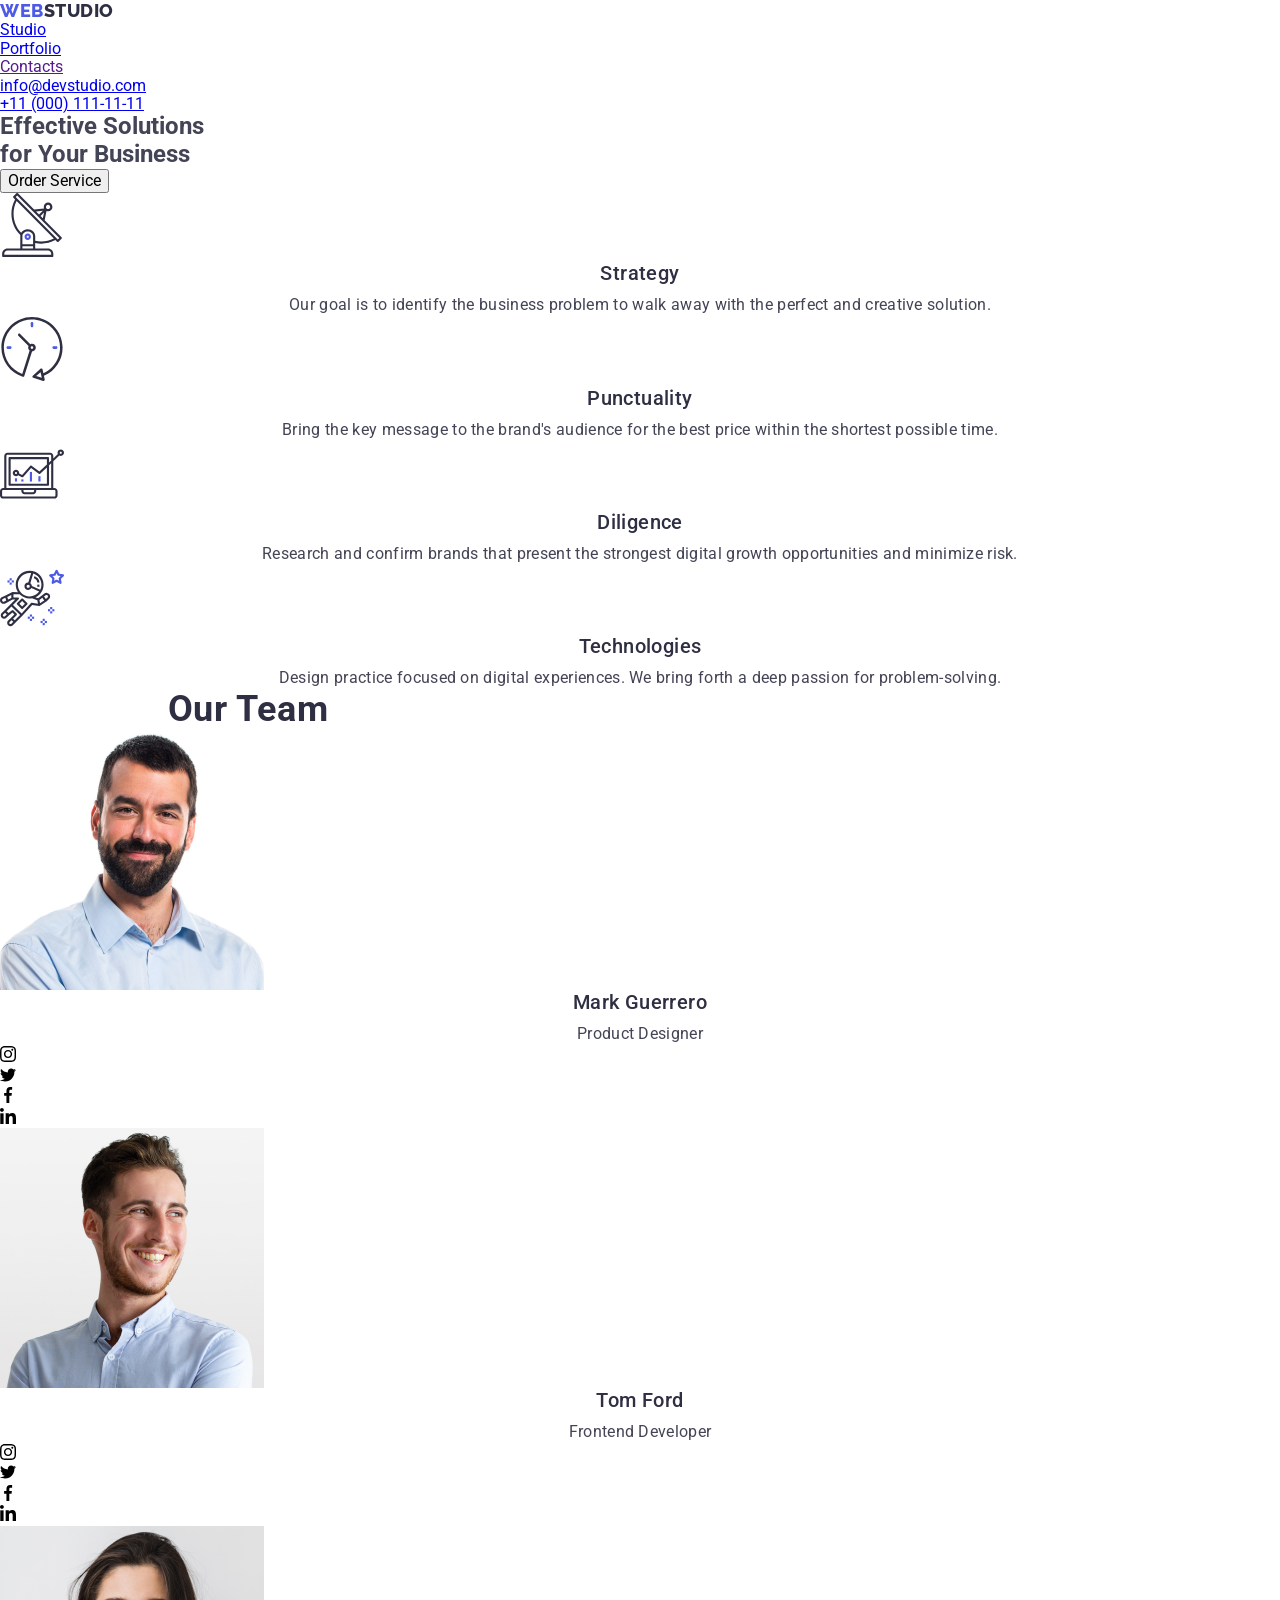
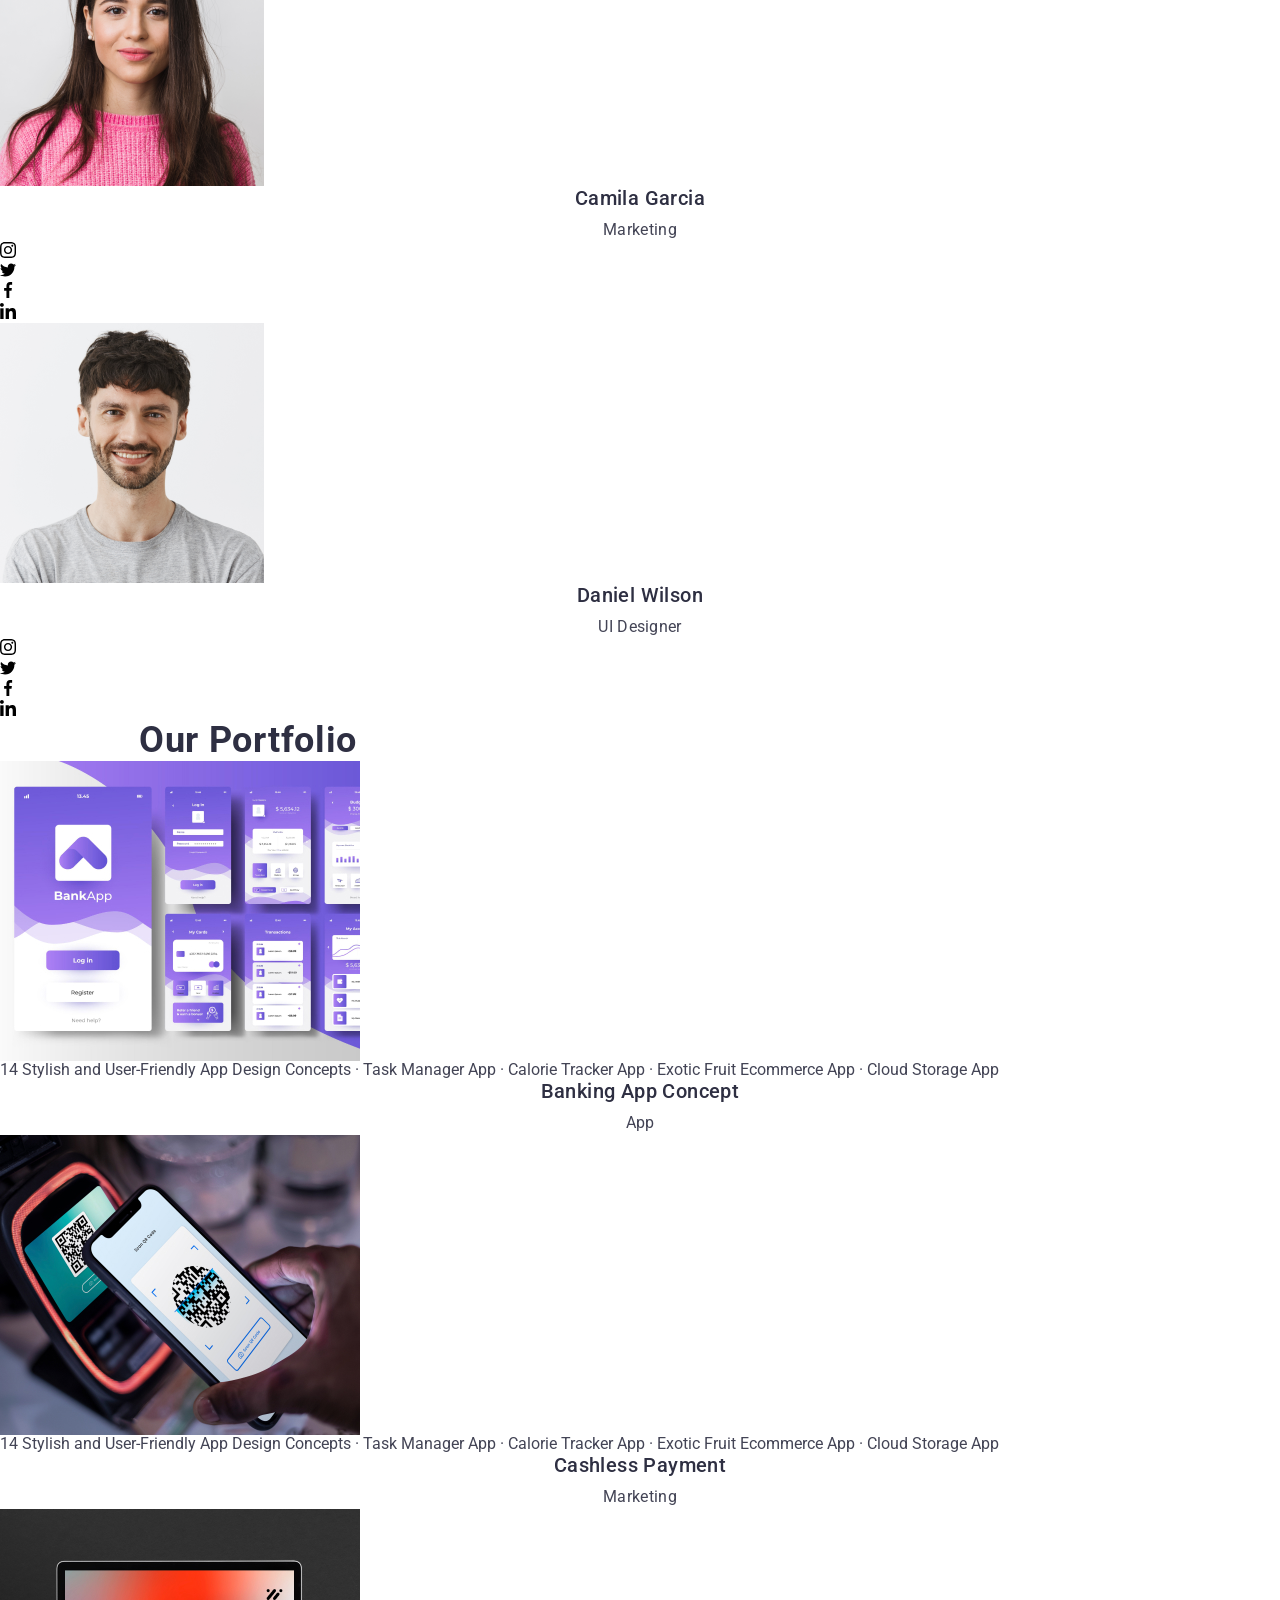
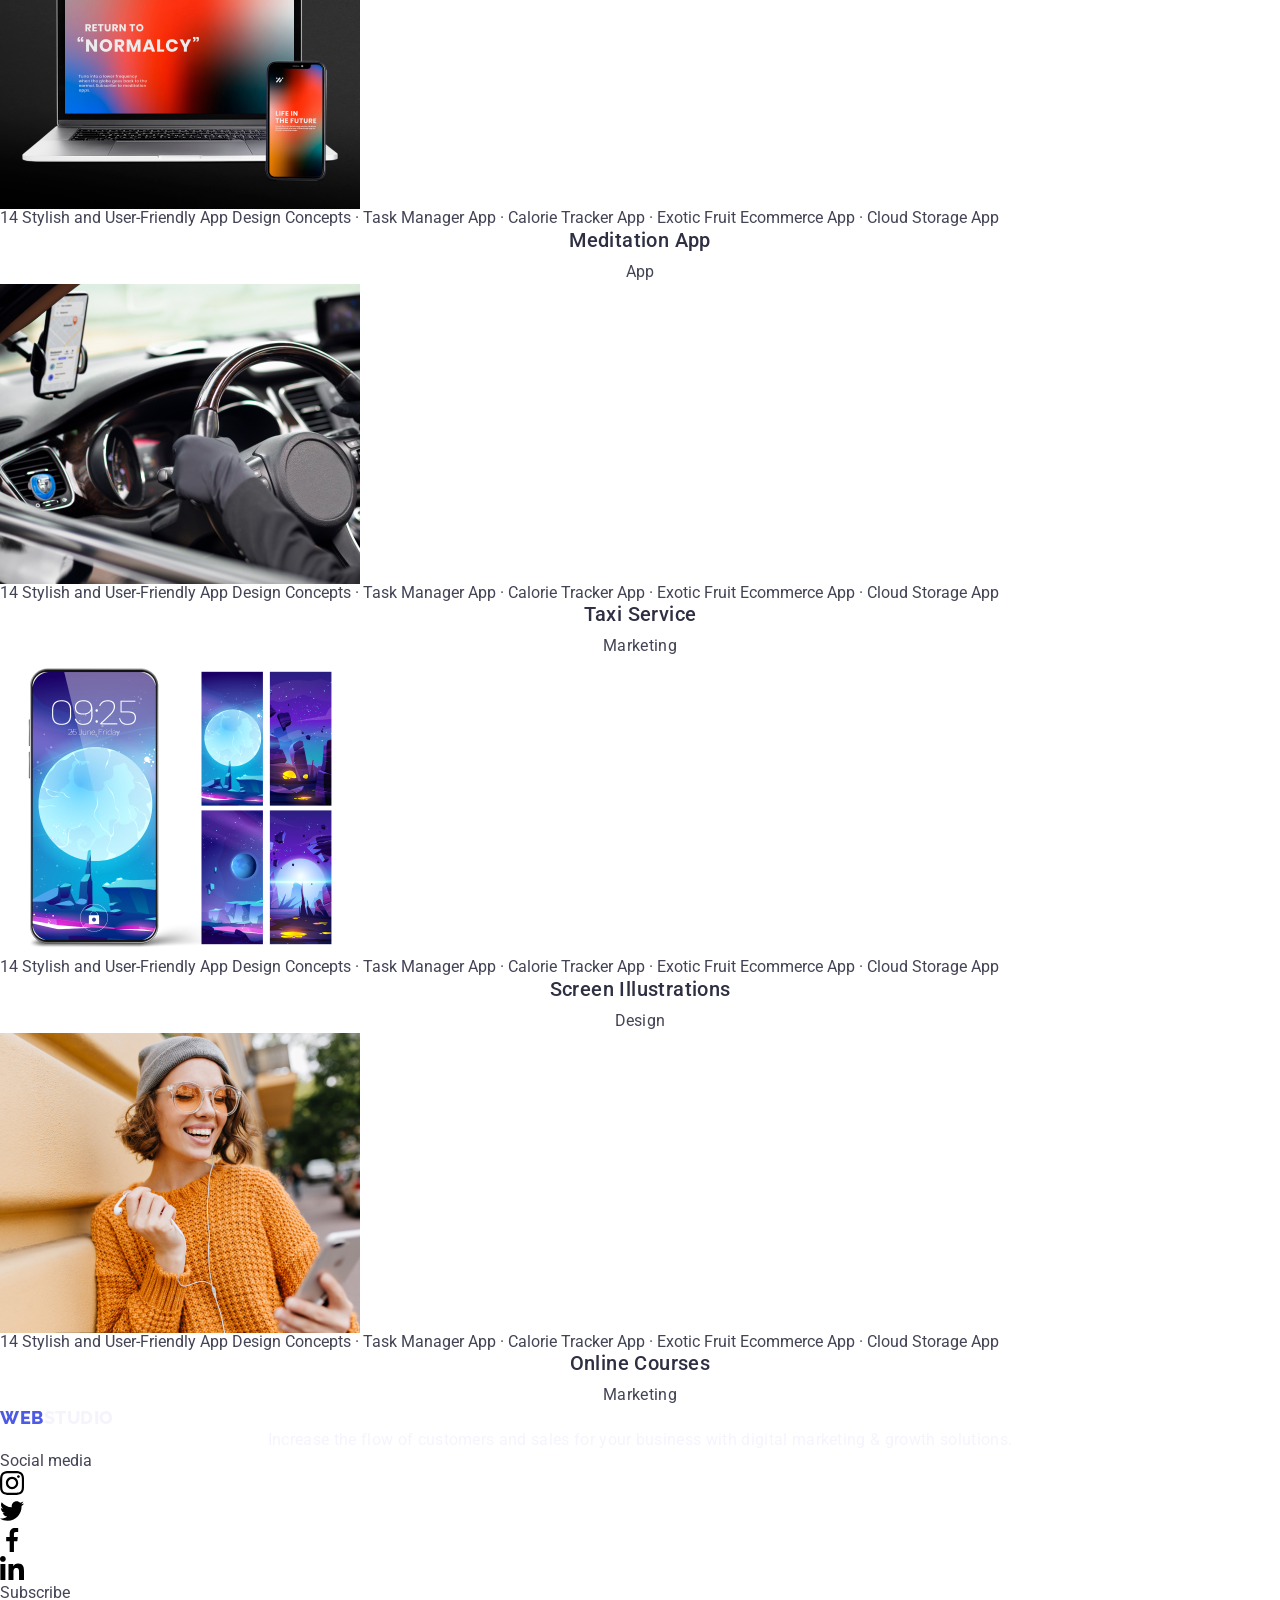
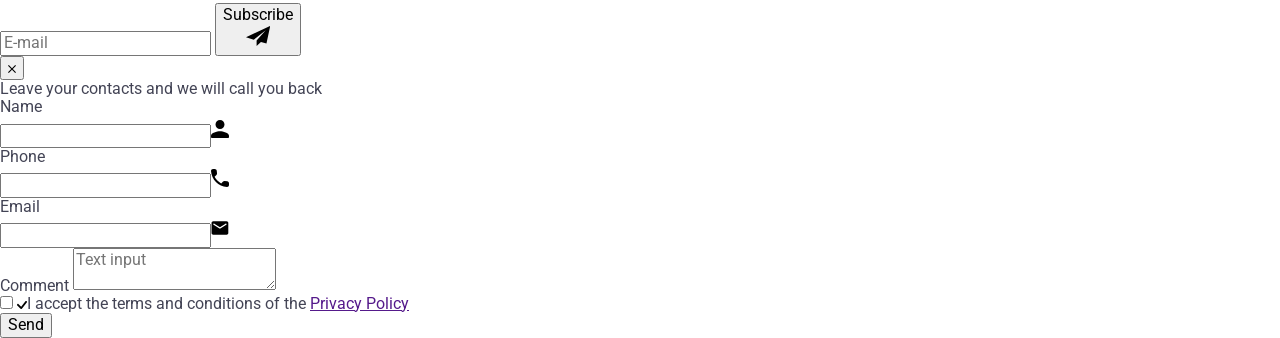
==== index.html @ 4dffb791 "qsa" ====
<!DOCTYPE html>
<html lang="en">
  <head>
    <meta charset="UTF-8" />
    <meta http-equiv="X-UA-Compatible" content="IE=edge" />
    <meta name="viewport" content="width=device-width, initial-scale=1.0" />
    <title>Document</title>
    <link
      rel="stylesheet"
      href="https://cdnjs.cloudflare.com/ajax/libs/modern-normalize/3.0.1/modern-normalize.min.css"
      integrity="sha512-q6WgHqiHlKyOqslT/lgBgodhd03Wp4BEqKeW6nNtlOY4quzyG3VoQKFrieaCeSnuVseNKRGpGeDU3qPmabCANg=="
      crossorigin="anonymous"
      referrerpolicy="no-referrer"
    />
    <link rel="stylesheet" href="./css/styles.css" />
    <link
      rel="stylesheet"
      href="https://cdnjs.com/libraries/modern-normalize"
    />
    <link rel="preconnect" href="https://fonts.googleapis.com" />
    <link rel="preconnect" href="https://fonts.gstatic.com" crossorigin />
    <link
      href="https://fonts.googleapis.com/css2?family=Montserrat:wght@400;700&family=Roboto:wght@400;500;700&display=swap"
      rel="stylesheet"
    />
    <link rel="preconnect" href="https://fonts.googleapis.com" />
    <link rel="preconnect" href="https://fonts.gstatic.com" crossorigin />
    <link
      href="https://fonts.googleapis.com/css2?family=Montserrat:wght@400;700&family=Raleway:wght@800&family=Roboto:wght@400;500;700&display=swap"
      rel="stylesheet"
    />
  </head>

  <body>
    <!-- Header -->
    <header class="page-header">
      <div class="container page-header-boxing">
        <nav class="nav">
          <a href="./index.html" class="logo link"
            >Web<span class="studio-color">Studio</span></a
          >
          <ul class="menu list">
            <li class="menu-item">
              <a class="menu-link link" href="./index.html">Studio</a>
            </li>
            <li class="menu-item">
              <a class="menu-link link" href="./portfolio.html">Portfolio</a>
            </li>
            <li class="menu-item">
              <a class="menu-link link" href="">Contacts</a>
            </li>
          </ul>
        </nav>

        <address class="address">
          <ul class="list">
            <li class="address-item">
              <a href="mailto:info@devstudio.com" class="link contact"
                >info@devstudio.com</a
              >
            </li>
            <li class="address-item">
              <a href="tel:+110001111111" class="link contact"
                >+11 (000) 111-11-11</a
              >
            </li>
          </ul>
        </address>
      </div>
    </header>
    <!-- Main -->
    <main class="page-main">
      <!-- Square -->
      <section class="hero">
        <div class="container">
          <h1 class="main-title">
            Effective Solutions<br />
            for Your Business
          </h1>
          <button type="button" class="hero-button" data-modal-open>
            Order Service
          </button>
        </div>
      </section>
      <section class="small-descr-section section">
        <div class="container">
          <h2 class="hidden-title visually-hidden"></h2>
          <ul class="list">
            <li class="small-descr-section-item">
              <div class="small-text-image">
                <svg class="small-text-icon" width="64" height="64">
                  <use href="./images/icons.svg#icon-antenna"></use>
                </svg>
              </div>
              <h3 class="small-title">Strategy</h3>
              <p class="small-descr">
                Our goal is to identify the business problem to walk away with
                the perfect and creative solution.
              </p>
            </li>
            <li class="small-descr-section-item">
              <div class="small-text-image">
                <svg class="small-text-icon" width="64" height="64">
                  <use href="./images/icons.svg#icon-clock"></use>
                </svg>
              </div>
              <h3 class="small-title">Punctuality</h3>
              <p class="small-descr">
                Bring the key message to the brand's audience for the best price
                within the shortest possible time.
              </p>
            </li>
            <li class="small-descr-section-item">
              <div class="small-text-image">
                <svg class="small-text-icon" width="64" height="64">
                  <use href="./images/icons.svg#icon-diagram"></use>
                </svg>
              </div>
              <h3 class="small-title">Diligence</h3>
              <p class="small-descr">
                Research and confirm brands that present the strongest digital
                growth opportunities and minimize risk.
              </p>
            </li>
            <li class="small-descr-section-item">
              <div class="small-text-image">
                <svg class="small-text-icon" width="64" height="64">
                  <use href="./images/icons.svg#icon-astronaut"></use>
                </svg>
              </div>
              <h3 class="small-title">Technologies</h3>
              <p class="small-descr">
                Design practice focused on digital experiences. We bring forth a
                deep passion for problem-solving.
              </p>
            </li>
          </ul>
        </div>
      </section>
      <!-- Our Team -->
      <section class="our-team">
        <div class="container">
          <h2 class="secondary-title">Our Team</h2>
          <ul class="list">
            <li class="our-team-list-item">
              <img
                src="./images/men-with-beard.jpg"
                width="264"
                alt="men with beard"
              />
              <div class="name-position">
                <h3 class="small-title">Mark Guerrero</h3>
                <p class="small-descr">Product Designer</p>
                <ul class="our-team-links">
                  <li class="our-team-link-item list">
                    <a class="our-team-link" href=""
                      ><svg class="our-team-soc-icon" width="16" height="16">
                        <use href="./images/icons.svg#icon-instagram"></use>
                      </svg>
                    </a>
                  </li>
                  <li class="our-team-link-item list">
                    <a class="our-team-link" href=""
                      ><svg class="our-team-soc-icon" width="16" height="16">
                        <use href="./images/icons.svg#icon-twitter"></use>
                      </svg>
                    </a>
                  </li>
                  <li class="our-team-link-item list">
                    <a class="our-team-link" href=""
                      ><svg class="our-team-soc-icon" width="16" height="16">
                        <use href="./images/icons.svg#icon-facebook"></use>
                      </svg>
                    </a>
                  </li>
                  <li class="our-team-link-item list">
                    <a class="our-team-link" href=""
                      ><svg class="our-team-soc-icon" width="16" height="16">
                        <use href="./images/icons.svg#icon-linkedin"></use>
                      </svg>
                    </a>
                  </li>
                </ul>
              </div>
            </li>
            <li class="our-team-list-item">
              <img src="./images/men-happy.jpg" width="264" alt="happy men" />
              <div class="name-position">
                <h3 class="small-title">Tom Ford</h3>
                <p class="small-descr">Frontend Developer</p>
                <ul class="our-team-links">
                  <li class="our-team-link-item list">
                    <a class="our-team-link" href=""
                      ><svg class="our-team-soc-icon" width="16" height="16">
                        <use href="./images/icons.svg#icon-instagram"></use>
                      </svg>
                    </a>
                  </li>
                  <li class="our-team-link-item list">
                    <a class="our-team-link" href=""
                      ><svg class="our-team-soc-icon" width="16" height="16">
                        <use href="./images/icons.svg#icon-twitter"></use>
                      </svg>
                    </a>
                  </li>
                  <li class="our-team-link-item list">
                    <a class="our-team-link" href=""
                      ><svg class="our-team-soc-icon" width="16" height="16">
                        <use href="./images/icons.svg#icon-facebook"></use>
                      </svg>
                    </a>
                  </li>
                  <li class="our-team-link-item list">
                    <a class="our-team-link" href=""
                      ><svg class="our-team-soc-icon" width="16" height="16">
                        <use href="./images/icons.svg#icon-linkedin"></use>
                      </svg>
                    </a>
                  </li>
                </ul>
              </div>
            </li>
            <li class="our-team-list-item">
              <img src="./images/woman.jpg" width="264" alt="woman" />
              <div class="name-position">
                <h3 class="small-title">Camila Garcia</h3>
                <p class="small-descr">Marketing</p>
                <ul class="our-team-links">
                  <li class="our-team-link-item list">
                    <a class="our-team-link" href=""
                      ><svg class="our-team-soc-icon" width="16" height="16">
                        <use href="./images/icons.svg#icon-instagram"></use>
                      </svg>
                    </a>
                  </li>
                  <li class="our-team-link-item list">
                    <a class="our-team-link" href=""
                      ><svg class="our-team-soc-icon" width="16" height="16">
                        <use href="./images/icons.svg#icon-twitter"></use>
                      </svg>
                    </a>
                  </li>
                  <li class="our-team-link-item list">
                    <a class="our-team-link" href=""
                      ><svg class="our-team-soc-icon" width="16" height="16">
                        <use href="./images/icons.svg#icon-facebook"></use>
                      </svg>
                    </a>
                  </li>
                  <li class="our-team-link-item list">
                    <a class="our-team-link" href=""
                      ><svg class="our-team-soc-icon" width="16" height="16">
                        <use href="./images/icons.svg#icon-linkedin"></use>
                      </svg>
                    </a>
                  </li>
                </ul>
              </div>
            </li>
            <li class="our-team-list-item">
              <img
                src="./images/men-happy-black-hair.jpg"
                width="264"
                alt="men with black hair"
              />
              <div class="name-position">
                <h3 class="small-title">Daniel Wilson</h3>
                <p class="small-descr">UI Designer</p>
                <ul class="our-team-links">
                  <li class="our-team-link-item list">
                    <a class="our-team-link" href=""
                      ><svg class="our-team-soc-icon" width="16" height="16">
                        <use href="./images/icons.svg#icon-instagram"></use>
                      </svg>
                    </a>
                  </li>
                  <li class="our-team-link-item list">
                    <a class="our-team-link" href=""
                      ><svg class="our-team-soc-icon" width="16" height="16">
                        <use href="./images/icons.svg#icon-twitter"></use>
                      </svg>
                    </a>
                  </li>
                  <li class="our-team-link-item list">
                    <a class="our-team-link" href=""
                      ><svg class="our-team-soc-icon" width="16" height="16">
                        <use href="./images/icons.svg#icon-facebook"></use>
                      </svg>
                    </a>
                  </li>
                  <li class="our-team-link-item list">
                    <a class="our-team-link" href=""
                      ><svg class="our-team-soc-icon" width="16" height="16">
                        <use href="./images/icons.svg#icon-linkedin"></use>
                      </svg>
                    </a>
                  </li>
                </ul>
              </div>
            </li>
          </ul>
        </div>
      </section>
      <section class="our-portfolio-container">
        <div class="container">
          <h2 class="secondary-title">Our Portfolio</h2>
          <!-- Images -->
          <ul class="list portfolio-box">
            <li class="portfolio-item">
              <div class="portfolio-img-wrapper">
                <img
                  src="./images/banking-app-interface-concept.jpg"
                  alt="Banking App Interface Concept"
                  width="360"
                />
                <p class="overlay">
                  14 Stylish and User-Friendly App Design Concepts · Task
                  Manager App · Calorie Tracker App · Exotic Fruit Ecommerce App
                  · Cloud Storage App
                </p>
              </div>

              <div class="portfolio-picture-descr">
                <h3 class="small-title small-title-portfolio">
                  Banking App Concept
                </h3>
                <p class="small-descr small-descr-portfolio">App</p>
              </div>
            </li>
            <li class="portfolio-item">
              <div class="portfolio-img-wrapper">
                <img
                  src="./images/cashless-payment.jpg"
                  alt="Cashless Payment"
                  width="360"
                />
                <p class="overlay">
                  14 Stylish and User-Friendly App Design Concepts · Task
                  Manager App · Calorie Tracker App · Exotic Fruit Ecommerce App
                  · Cloud Storage App
                </p>
              </div>

              <div class="portfolio-picture-descr">
                <h3 class="small-title small-title-portfolio">
                  Cashless Payment
                </h3>
                <p class="small-descr small-descr-portfolio">Marketing</p>
              </div>
            </li>
            <li class="portfolio-item">
              <div class="portfolio-img-wrapper">
                <img
                  src="./images/meditation-app.jpg"
                  alt="Meditation App"
                  width="360"
                />
                <p class="overlay">
                  14 Stylish and User-Friendly App Design Concepts · Task
                  Manager App · Calorie Tracker App · Exotic Fruit Ecommerce App
                  · Cloud Storage App
                </p>
              </div>

              <div class="portfolio-picture-descr">
                <h3 class="small-title small-title-portfolio">
                  Meditation App
                </h3>
                <p class="small-descr small-descr-portfolio">App</p>
              </div>
            </li>
            <li class="portfolio-item">
              <div class="portfolio-img-wrapper">
                <img
                  src="./images/taxi-service.jpg"
                  alt="Taxi Service"
                  width="360"
                />
                <p class="overlay">
                  14 Stylish and User-Friendly App Design Concepts · Task
                  Manager App · Calorie Tracker App · Exotic Fruit Ecommerce App
                  · Cloud Storage App
                </p>
              </div>

              <div class="portfolio-picture-descr">
                <h3 class="small-title small-title-portfolio">Taxi Service</h3>
                <p class="small-descr small-descr-portfolio">Marketing</p>
              </div>
            </li>
            <li class="portfolio-item">
              <div class="portfolio-img-wrapper">
                <img
                  src="./images/screen-illustration.jpg"
                  alt="Screen Illustrations"
                  width="360"
                />
                <p class="overlay">
                  14 Stylish and User-Friendly App Design Concepts · Task
                  Manager App · Calorie Tracker App · Exotic Fruit Ecommerce App
                  · Cloud Storage App
                </p>
              </div>

              <div class="portfolio-picture-descr">
                <h3 class="small-title small-title-portfolio">
                  Screen Illustrations
                </h3>
                <p class="small-descr small-descr-portfolio">Design</p>
              </div>
            </li>
            <li class="portfolio-item">
              <div class="portfolio-img-wrapper">
                <img
                  src="./images/online-courses.jpg"
                  alt="Online Courses"
                  width="360"
                />
                <p class="overlay">
                  14 Stylish and User-Friendly App Design Concepts · Task
                  Manager App · Calorie Tracker App · Exotic Fruit Ecommerce App
                  · Cloud Storage App
                </p>
              </div>

              <div class="portfolio-picture-descr">
                <h3 class="small-title small-title-portfolio">
                  Online Courses
                </h3>
                <p class="small-descr small-descr-portfolio">Marketing</p>
              </div>
            </li>
          </ul>
        </div>
      </section>
    </main>
    <!-- Footer -->
    <footer class="page-footer section">
      <div class="container webstudio-container">
        <div class="websudio">
          <a href="./index.html" class="logo link"
            >Web<span class="studio-color-dark-theme">Studio</span></a
          >
          <p class="small-descr small-descr-dark-theme footer-descr">
            Increase the flow of customers and sales for your business with
            digital marketing & growth solutions.
          </p>
        </div>
        <div class="links">
          <p>Social media</p>
          <ul class="footer-links">
            <li class="footer-link-item list">
              <a class="our-team-link" href=""
                ><svg class="our-team-soc-icon" width="24" height="24">
                  <use href="./images/icons.svg#icon-instagram"></use>
                </svg>
              </a>
            </li>
            <li class="footer-link-item list">
              <a class="our-team-link" href=""
                ><svg class="our-team-soc-icon" width="24" height="24">
                  <use href="./images/icons.svg#icon-twitter"></use>
                </svg>
              </a>
            </li>
            <li class="footer-link-item list">
              <a class="our-team-link" href=""
                ><svg class="our-team-soc-icon" width="24" height="24">
                  <use href="./images/icons.svg#icon-facebook"></use>
                </svg>
              </a>
            </li>
            <li class="footer-link-item list">
              <a class="our-team-link" href=""
                ><svg class="our-team-soc-icon" width="24" height="24">
                  <use href="./images/icons.svg#icon-linkedin"></use>
                </svg>
              </a>
            </li>
          </ul>
        </div>
        <div class="footer-form">
          <p class="footer-header">Subscribe</p>
          <form class="input-button-footer">
            <label class="footer-label" for="footer-input">
              <input
                id="footer-input"
                class="footer-input"
                name="user-email"
                type="email"
                placeholder="E-mail"
                required
              />
            </label>
            <button type="submit" class="footer-button">
              <p class="footer-button-text">Subscribe</p>
              <svg class="footer-icon" width="24" height="24">
                <use href="./images/icons.svg#icon-send"></use>
              </svg>
            </button>
          </form>
        </div>
      </div>
    </footer>
    <div data-modal class="backdrop is-hidden">
      <div class="backdrop-info-wrapper">
        <button data-modal-close type="button" class="data-model-close-button">
          <svg class="cross-icon" width="8" height="8">
            <use href="./images/icons.svg#icon-cross"></use>
          </svg>
        </button>
        <p class="modal-title">Leave your contacts and we will call you back</p>
        <form class="form">
          <div class="form-container">
            <label class="modal-label" for="user-name">Name</label>
            <div class="icon-and-input">
              <input
                id="user-name"
                class="modal-input"
                name="user-name"
                type="text"
                placeholder=""
                required
              /><svg class="modal-icon" width="18" height="24">
                <use href="./images/icons.svg#icon-user"></use>
              </svg>
            </div>
          </div>
          <div class="form-container">
            <label class="modal-label">Phone</label>
            <div class="icon-and-input">
              <input
                id="user-name"
                class="modal-input"
                name="user-name"
                type="text"
                placeholder=""
                required
              /><svg class="modal-icon" width="18" height="24">
                <use href="./images/icons.svg#icon-phone"></use>
              </svg>
            </div>
          </div>
          <div class="form-container">
            <label class="modal-label">Email</label>
            <div class="icon-and-input">
              <input
                id="user-name"
                class="modal-input"
                name="user-name"
                type="text"
                placeholder=""
                required
              /><svg class="modal-icon" width="18" height="24">
                <use href="./images/icons.svg#icon-email"></use>
              </svg>
            </div>
          </div>
          <div class="form-container comment-container">
            <label class="modal-label" for="user-comment">Comment</label>
            <textarea
              name="user-comment"
              class="modal-comment"
              placeholder="Text input"
            ></textarea>
          </div>
          <div class="checkbox-container">
            <div class="icon-and-input">
              <input
                type="checkbox"
                class="checkbox"
                id="user-privacy"
                name="user-comment-text"
                required
              />
              <label class="checkbox-label" for="user-privacy"
                ><span class="checkbox-text"
                  ><svg class="bird-icon" width="10" height="8">
                    <use href="./images/icons.svg#icon-bird"></use></svg
                  >I accept the terms and conditions of the
                  <a class="modal-privacy-link link" href="">Privacy Policy</a>
                </span></label
              >
            </div>
          </div>
          <button type="submit" class="hero-button modal-button">Send</button>
        </form>
      </div>
    </div>
    <script src="./js/modal.js"></script>
  </body>
</html>
---- css/styles.css ----
body {
  font-family: "Roboto", sans-serif;
  color: #434455;
  background-color: var(--background-color);
}

/* ==================ERASING STYLES================== */
*,
*::before,
*::after {
  box-sizing: border-box;
}

h1,
h2,
h3,
body,
p {
  margin: 0;
}

address {
  font-style: normal;
}

img {
  display: block;
}

ul,
li {
  text-decoration: none;
  margin: 0;
  padding-left: 0;
}

button {
  cursor: pointer;
}

/* ==================ELEMENTS================== */
:root {
  --small-text-color: #2e2f42;
  --background-color: #ffffff;
  --hover-and-focus-color: #404bbf;
  --blue-button-and-logo-color: #4d5ae5;
  --small-text-dark-theme-color: #f4f4fd;
  --green-icon-focus-hover-color: #31d0aa;
  --border-color: #8e8f99;
}

/* ==================COMPONENTS================== */
.secondary-title {
  max-width: 496px;
  font-size: 36px;
  line-height: 1.11;
  /* identical to box height, or 111% */

  text-align: center;
  letter-spacing: 0.02em;
  text-transform: capitalize;

  color: var(--small-text-color);
}

.studio-color {
  color: var(--small-text-color);
}

.small-title {
  font-weight: 500;
  font-size: 20px;
  line-height: 1.2;
  text-align: center;

  letter-spacing: 0.02em;
  color: var(--small-text-color);

  margin-bottom: 8px;
}

.small-descr {
  font-weight: 400;
  font-size: 16px;
  line-height: 1.5;
  text-align: center;
  /* or 150% */

  letter-spacing: 0.02em;

  /* SLATE */

  color: #434455;
}

.small-descr-dark-theme {
  color: var(--small-text-dark-theme-color);
}

.studio-color-dark-theme {
  color: var(--small-text-dark-theme-color);
}

/* ==================Header================== */

.logo {
  font-family: "Raleway", sans-serif;
  font-weight: 800;
  font-size: 18px;
  letter-spacing: 0.03em;
  line-height: 1.17;
  text-decoration: none;
  text-transform: uppercase;
  color: var(--blue-button-and-logo-color);
}

.address-item:nth-child() {
  margin-right: none;
}
.contact {
  font-style: normal;
  font-weight: 400;
  font-size: 16px;
  line-height: 1.5;

  letter-spacing: 0.02em;
  color: #434455;
}

.menu-link:hover,
.menu-link:focus,
.menu-item:hover,
.menu-item:focus,
.contact:hover,
.contact:focus {
  color: var(--hover-and-focus-color);
}

.list {
  list-style: none;
}

.link {
  text-decoration: none;
  display: inline-block;
}

.menu-link {
  font-weight: 500;
  font-size: 16px;
  line-height: 1.5;
  letter-spacing: 0.02em;
  color: var(--small-text-color);
}

.menu-item:first-child .menu-link {
  transition: color 250ms cubic-bezier(0.4, 0, 0.2, 1);
  color: var(--hover-and-focus-color);
}

/* ==================Hero================== */
.hero {
  background-color: var(--small-text-color);
}

.main-title {
  max-width: 496px;
  margin: 0 auto;
  font-size: 56px;
  line-height: 1.07;
  letter-spacing: 0.02em;

  color: var(--background-color);
}

.visually-hidden {
  position: absolute;
  width: 1px;
  height: 1px;
  margin: -1px;
  border: 0;
  padding: 0;
  white-space: nowrap;
  clip-path: inset(100%);
  clip: rect(0 0 0 0);
  overflow: hidden;
}

.hero-button {
  width: 169px;
  height: 56px;
  border: none;

  font-family: "Roboto", sans-serif;
  font-style: normal;
  background: var(--blue-button-and-logo-color);
  box-shadow: 0px 4px 4px rgba(0, 0, 0, 0.15);
  border-radius: 4px;

  font-weight: 500;
  font-size: 16px;
  line-height: 1.5;
  letter-spacing: 0.04em;

  display: block;
  min-width: 169px;

  margin: 0 auto;

  color: white;

  transition: background-color 250ms cubic-bezier(0.4, 0, 0.2, 1);
}

.hero-button:hover,
.hero-button:focus {
  background-color: var(--hover-and-focus-color);
}

/* ==================MAIN================== */
.our-team-list-item {
  background-color: var(--background-color);
}

/* ==================FOOTER================== */

.page-footer {
  line-height: 1.17;
  padding: 100px 0;
  letter-spacing: 0.03em;
  color: var(--blue-button-and-logo-color);

  /* NAVY BLUE */

  background: var(--small-text-color);
}

.footer-link {
  margin-bottom: 16px;
}

/* ==================BOXING PORTFOLIO================== */
.container {
  width: 1158px;
  padding: 0 15px;
  margin: 0 auto;
  border: 0 solid #e7e9fc;
  border-top: none;
}

.page-footer p {
  max-width: 264px;

  font-family: "Roboto";
  display: block;
  font-weight: 500;
  font-size: 16px;
  line-height: 1.5;

  letter-spacing: 0.02em;

  color: var(--background-color);
  margin-top: 0;
  margin-bottom: 16px;
}

.page-header {
  border-bottom: 1px solid #e7e9fc;
  box-shadow: 0px 2px 1px rgba(46, 47, 66, 0.08),
    0px 1px 1px rgba(46, 47, 66, 0.16), 0px 1px 6px rgba(46, 47, 66, 0.08);
}

.page-header-boxing {
  justify-content: space-between;
  display: flex;
  align-items: center;
}

.menu,
.nav,
.list {
  display: flex;
}

.nav {
  align-items: center;
}

.logo {
  margin-right: 76px;
}

.menu-link {
  position: relative;
  padding: 24px 0;
}

.menu-item,
.address-item {
  margin-right: 40px;
}

.contact {
  transition: color 250ms cubic-bezier(0.4, 0, 0.2, 1);
}
ul.list .menu-item:last-child,
ul.list .address-item:last-child {
  margin-right: 0;
}

.buttons-list-portfolio {
  justify-content: center;
}

.navigation-button {
  margin-right: 24px;
  text-align: center;
  padding: 12px 24px;
}

.portfolio-box {
  padding-bottom: 120px;
}

.our-portfolio-container {
  padding: 120px 0 120px 0;
}

.portfolio-picture-descr {
  padding: 32px 16px;
  border: 1px solid #e7e9fc;
  border-top: none;
}

.portfolio-box {
  display: flex;
  flex-wrap: wrap;

  gap: 48px 24px;
}

.page-footer {
  padding-top: 100px;
  padding-bottom: 100px;
}

.name-position {
  padding: 32px 0;
}

/* ==================BOXING INDEX================== */
.hero {
  text-align: center;
  padding-top: 188px;
  padding-bottom: 188px;
}

.hero-button {
  margin-top: 48px;
}

.small-descr-section {
  padding-top: 120px;
  padding-bottom: 120px;
}

.small-descr-section-item:nth-child(-n + 3) {
  margin-right: 24px;
}

.small-descr-section-item {
  width: 264px;
}

.what-are-we-doing {
  padding-bottom: 120px;
}

.secondary-title {
  margin: 0 auto;
  margin-bottom: 72px;
}

.what-are-we-doing-item {
  border: 1px solid #e7e9fc;
  margin-right: 24px;
}

.our-team {
  background-color: var(--small-text-dark-theme-color);
  padding-top: 120px;
  padding-bottom: 120px;
}

.our-team-list-item {
  margin-right: 24px;
  box-shadow: 0px 1px 6px rgba(46, 47, 66, 0.08),
    0px 1px 1px rgba(46, 47, 66, 0.16), 0px 2px 1px rgba(46, 47, 66, 0.08);
  border-radius: 0px 0px 4px 4px;
  text-align: center;
}

.our-team-list-item:last-child {
  margin-right: 0;
}

/* ==================PORTFOLIO================== */
.navigation-button {
  font-family: "Roboto", sans-serif;
  font-style: normal;

  font-weight: 500;
  font-size: 16px;
  line-height: 1.5;
  letter-spacing: 0.04em;

  /* CLOUD */

  background: var(--small-text-dark-theme-color);
  /* CORNFLOWER */

  border: 1px solid #e7e9fc;
  border-radius: 4px;

  color: var(--blue-button-and-logo-color);
}

.navigation-button:hover,
.navigation-button:focus {
  color: var(--background-color);
  background-color: var(--hover-and-focus-color);
}

/* ================= IMAGES AND VERTOR =================== */

.small-text-image {
  width: 264px;
  height: 112px;
  background-color: rgba(244, 244, 253, 1);
  display: flex;
  justify-content: center;
  align-items: center;
  border-radius: 4px;
  margin-bottom: 8px;
  border: 1px solid var(--border-color);
  border-radius: 4px;
}
.small-text-icon {
  width: 64px;
  height: 60px;
}

.hero {
  max-width: 1440px;
  margin: 0 auto;
  background-image: linear-gradient(
      rgba(46, 47, 66, 0.7),
      rgba(46, 47, 66, 0.7)
    ),
    url("../images/hero-image.jpg");
  background-repeat: no-repeat;
  background-position: center;
  background-size: cover;
}
.small-text-image {
  width: 264px;
  height: 112px;
  background-color: rgba(244, 244, 253, 1);
  display: flex;
  justify-content: center;
  align-items: center;
  border-radius: 4px;
}
.small-text-icon {
  width: 64px;
  height: 60px;
}
.our-team-links {
  margin-top: 8px;
  display: flex;
  justify-content: center;
  gap: 24px;
}
.our-team-link-item {
  width: 40px;
  height: 40px;
}
.our-team-link {
  width: 100%;
  height: 100%;
  border-radius: 50%;
  background-color: var(--blue-button-and-logo-color);
  display: flex;
  align-items: center;
  justify-content: center;
}

.our-team-link-item .our-team-link {
  transition: background-color 250ms cubic-bezier(0.4, 0, 0.2, 1);
}
.customers-section {
  padding-top: 120px;
  padding-bottom: 120px;
}
.our-team-soc-icon {
  fill: var(--small-text-dark-theme-color);
}
.our-team-link:hover,
.our-team-link:focus {
  background-color: var(--hover-and-focus-color);
}

.footer-link-item .our-team-link {
  transition: background-color 250ms cubic-bezier(0.4, 0, 0.2, 1);
}
.footer-link-item .our-team-link:hover,
.footer-link-item .our-team-link:focus {
  background-color: var(--green-icon-focus-hover-color);
}
.customers-list {
  display: flex;
  justify-content: space-between;
}
.customers-item {
  width: 168px;
  height: 88px;
}
.customers-item:nth-child(-n + 5) {
  margin-right: 24px;
}
.customers-link {
  width: 100%;
  height: 100%;
  display: flex;
  justify-content: center;
  align-items: center;
  padding: 16px 32px;
  border: 1px solid #8e8f99;
  border-radius: 4px;
  color: #8e8f99;
}
.customers-icon {
  fill: currentColor;
}
.customers-link:hover,
.customers-link:focus {
  color: var(--hover-and-focus-color);
  border-color: var(--hover-and-focus-color);
}
.footer-links {
  display: flex;
  gap: 16px;
}
.webstudio-container {
  display: flex;
  align-items: baseline;
}

.webstudio-container > div:first-child {
  margin-right: 120px; /* або потрібне значення */
}

/* ==================ANIMATION AND OVERLAYS================== */
.overlay {
  font-weight: 400px;
  font-size: 16px;
  line-height: 24px;
  letter-spacing: 0.02em;
  transform: translate(0, 100%);
  transition: transform 250ms cubic-bezier(0.4, 0, 0.2, 1);

  padding: 40px 32px;

  background-color: var(--blue-button-and-logo-color);
  color: var(--small-text-dark-theme-color);
  position: absolute;
  left: 0;
  top: 0;
  height: 100%;
  width: 100%;
}
.portfolio-img-wrapper {
  position: relative;
  overflow: hidden;
}
.portfolio-img-wrapper:hover .overlay,
.portfolio-img-wrapper:focus .overlay {
  transform: translate(0, 0);
}

.menu-item:first-child .menu-link::after {
  content: "";
  position: absolute;
  width: 100%;
  height: 4px;
  bottom: -1px;
  right: 0;
  background: var(--hover-and-focus-color);
  border-radius: 2px;
  transition: width 0.5s, left 0.5s;
  left: 0;
}

.menu-item-studio-index::after,
.menu-item-portfolio-portfolio::after {
  content: "";
  position: absolute;
  width: 100%;
  height: 4px;
  bottom: -27px;
  right: 0;
  background: var(--hover-and-focus-color);
  border-radius: 2px;
}

.footer-descr {
  text-align: left;
}

.portfolio-item {
  transition: box-shadow 250ms cubic-bezier(0.4, 0, 0.2, 1);
}
.portfolio-item:hover,
.portfolio-item:focus {
  box-shadow: 0px 2px 1px 0px #2e2f4214, 0px 1px 1px 0px #2e2f4229,
    0px 1px 6px 0px #2e2f4214;
}

.small-title-portfolio,
.small-descr-portfolio {
  text-align: left;
}

.footer-link-item {
  width: 40px;
  height: 40px;
}

/* ========================= BACKDROP ============================== */
.backdrop {
  background-color: rgba(46, 47, 66, 0.4);
  transition: opacity 250ms cubic-bezier(0.4, 0, 0.2, 1),
    visibility 250ms cubic-bezier(0.4, 0, 0.2, 1);
  height: 100%;
  width: 100%;
  position: fixed;
  top: 0;
  left: 0;
  visibility: visible;
  transition-duration: 350ms;
}
.backdrop.is-hidden {
  visibility: hidden;
  opacity: 0;
  pointer-events: none;
}
.backdrop-info-wrapper {
  position: absolute;
  top: 0;
  left: 50%;
  width: 408px;
  min-height: 584px;
  background-color: #fcfcfc;
  padding: 72px 24px 24px 24px;
  border-radius: 4px;
  box-shadow: 0px 1px 1px rgba(0, 0, 0, 0.14), 0px 1px 3px rgba(0, 0, 0, 0.12),
    0px 2px 1px rgba(0, 0, 0, 0.2);
  transform: scale(1);
  transition: opacity 250ms cubic-bezier(0.4, 0, 0.2, 1),
    visibility 250ms cubic-bezier(0.4, 0, 0.2, 1);
}

.backdrop.is-hidden .backdrop-info-wrapper {
  opacity: 0;
}
.data-model-close-button {
  display: flex;
  align-items: center;
  justify-content: center;
  padding: 0;
  transition: background-color 250ms cubic-bezier(0.4, 0, 0.2, 1),
    border 250ms cubic-bezier(0.4, 0, 0.2, 1);
  background: #e7e9fc;
  border: 1px solid rgba(0, 0, 0, 0.1);
  border-radius: 50%;
  height: 24px;
  width: 24px;

  position: absolute;
  right: 24px;
  top: 24px;
}
.data-model-close-button:hover,
.data-model-close-button:focus {
  background-color: var(--hover-and-focus-color);
  border: none;
  fill: var(--background-color);
}

.cross-icon {
  transition: fill 250ms cubic-bezier(0.4, 0, 0.2, 1);
}
.cross-icon:hover,
.cross-icon:focus {
  fill: var(--background-color);
}
.menu-item-studio-index::after,
.menu-item-portfolio-portfolio::after {
  content: "";
  position: absolute;
  width: 100%;
  height: 4px;
  bottom: -27px;
  right: 0;
  background: var(--hover-and-focus-color);
  border-radius: 2px;
}
/* ==================MODAL INPUT================== */
.modal-title {
  font-weight: 500;
  font-size: 16px;
  line-height: 24px;
  text-align: center;
  letter-spacing: 0.02em;
  margin-bottom: 16px;

  color: #2e2f42;
}
.modal-label {
  font-size: 12px;
  line-height: 1.17;
  letter-spacing: 0.04em;
  color: var(--border-color);
  display: block;
  margin-bottom: 4px;
}
.modal-label input,
.modal-label textarea {
  background-color: #fcfcfc;
}
.modal-text {
  display: block;
  font-size: 12px;
  line-height: 14px;

  color: #8e8f99;
  letter-spacing: 0.04em;
}
.form {
  margin-top: 16px;
}
.modal-icon {
  position: absolute;
  left: 16px;
  top: 50%;
  transform: translateY(-50%);
  transition: fill 250ms cubic-bezier(0.4, 0, 0.2, 1);
}
.modal-icon:hover,
.modal-icon:focus {
  fill: var(--blue-button-and-logo-color);
}
.icon-and-input {
  position: relative;
}
.modal-input {
  border: 1px solid rgba(46, 47, 66, 0.4);
  border-radius: 4px;
  width: 100%;
  background-color: transparent;
  height: 40px;
  margin-top: 4px;
  padding-left: 38px;
  outline: transparent;
  transition: border-color 250ms cubic-bezier(0.4, 0, 0.2, 1);
}
.bird-icon {
  fill: currentColor;
  transition: fill 250ms cubic-bezier(0.4, 0, 0.2, 1);
}
.modal-comment {
  resize: none;
  width: 100%;
  height: 120px;
  border: 1px solid rgba(46, 47, 66, 0.4);
  border-radius: 4px;
  margin-top: 4px;
  padding: 8px 16px;
  background-color: transparent;
  outline: transparent;
  color: rgba(46, 47, 66, 0.4);
  transition: border-color 250ms cubic-bezier(0.4, 0, 0.2, 1);
}
.modal-input:focus,
.modal-input:hover,
.modal-comment:focus,
.modal-comment:hover {
  border-color: var(--blue-button-and-logo-color);
}
.modal-icon:focus,
.modal-icon:hover {
  fill: var(--blue-button-and-logo-color);
}
.modal-input:focus + .modal-icon,
.modal-input:hover + .modal-icon {
  fill: var(--blue-button-and-logo-color);
}
.modal-label:focus,
.modal-input:focus {
  cursor: pointer;
}

::placeholder {
  font-family: "Roboto";
  font-weight: 400;
  font-size: 12px;
  line-height: 14px;
  color: rgba(46, 47, 66, 0.4);

  letter-spacing: 0.04em;
}
.checkbox-text {
  display: inline-flex;
  align-items: center;
  justify-content: center;
  fill: transparent;
  font-size: 12px;
  line-height: 14px;
  letter-spacing: 0.04em;
  color: #8e8f99;
  margin-left: 8px;
  border: 1px solid rgba(46, 47, 66, 0.4);
  border-radius: 2px;
  transition: background-color 250ms cubic-bezier(0.4, 0, 0.2, 1),
    border 250ms cubic-bezier(0.4, 0, 0.2, 1),
    fill 250ms cubic-bezier(0.4, 0, 0.2, 1);
}


.checkbox {
  appearance: none;
  vertical-align: middle;
  margin: 0;
}
.checkbox::before {
  content: "";
  display: block;
  width: 16px;
  height: 16px;
  border: 1px solid rgba(46, 47, 66, 0.4);
  border-radius: 2px;
  transition: background 250ms cubic-bezier(0.4, 0, 0.2, 1);
  margin: 0;
  background: #f3f3f3;
}

.checkbox:checked::before {
  content: "";
  width: 16px;
  height: 16px;
  border-radius: 2px;
  background: var(--hover-and-focus-color);
}

.bird-icon {
  position: absolute;
  left: 3px;
  top: 7px;
  fill: var(--small-text-dark-theme-color);
}
.checkbox-label {
  display: inline-block;
  position: relative;
}

.modal-button {
  margin-top: 24px;
  margin-left: 25%;
}

.footer-form {
  margin-left: 80px;
}
.footer-input {
  padding: 8px 16px;
  margin-top: 16px;
  width: 264px;
  height: 40px;
  border: 1px solid var(--background-color);
  filter: drop-shadow(0px 4px 4px rgba(0, 0, 0, 0.15));
  border-radius: 4px;
  outline: transparent;
  background-color: transparent;
  color: var(--background-color);
  font-size: 12px;
  line-height: 2;
  letter-spacing: 0.04em;
  padding-left: 16px;
  box-shadow: 0px 4px 4px rgba(0, 0, 0, 0.15);
}
.footer-input::placeholder {
  color: var(--background-color);
}
.footer-button {
  display: flex;
  justify-content: center;
  align-items: center;
  gap: 8px;
  font-size: 16px;
  font-weight: 500;
  line-height: 1.5;
  letter-spacing: 0.04em;
  color: var(--background-color);
  cursor: pointer;
  background: #4d5ae5;
  border: none;
  border-radius: 4px;
  min-width: 165px;
  height: 40px;
  margin-left: 24px;
  position: relative;
  margin-top: 16px;
  transition: background 250ms cubic-bezier(0.4, 0, 0.2, 1);
}
.footer-button:hover,
.footer-button:focus {
  background-color: var(--hover-and-focus-color);
  box-shadow: 0px 1px 6px rgba(46, 47, 66, 0.08),
    0px 1px 1px rgba(46, 47, 66, 0.16), 0px 2px 1px rgba(46, 47, 66, 0.08);
}
.input-button-footer {
  display: flex;
  justify-content: center;
  align-items: center;
  gap: 24px;
}
.footer-button-text {
  font-weight: 500;
  font-size: 16px;
  line-height: 24px;
  color: var(--background-color);
  letter-spacing: 0.04em;
  margin-right: 40px;
}
.footer-icon {
  fill: var(--background-color);
  position: absolute;
  left: 117px;
  top: 8px;
}
.modal-privacy-link {
  color: var(--blue-button-and-logo-color);
  text-decoration: underline;
}

.page-footer .footer-header {
  line-height: 1.5;
  letter-spacing: 0.02em;
  color: var(--background-color);
  font-size: 16px;
  font-weight: 500;
}

.page-footer .footer-form p {
  margin-top: 16px;
}

.form-container {
  margin-bottom: 8px;
}
.comment-container {
  margin-bottom: 0;
  margin-bottom: 16px;
}
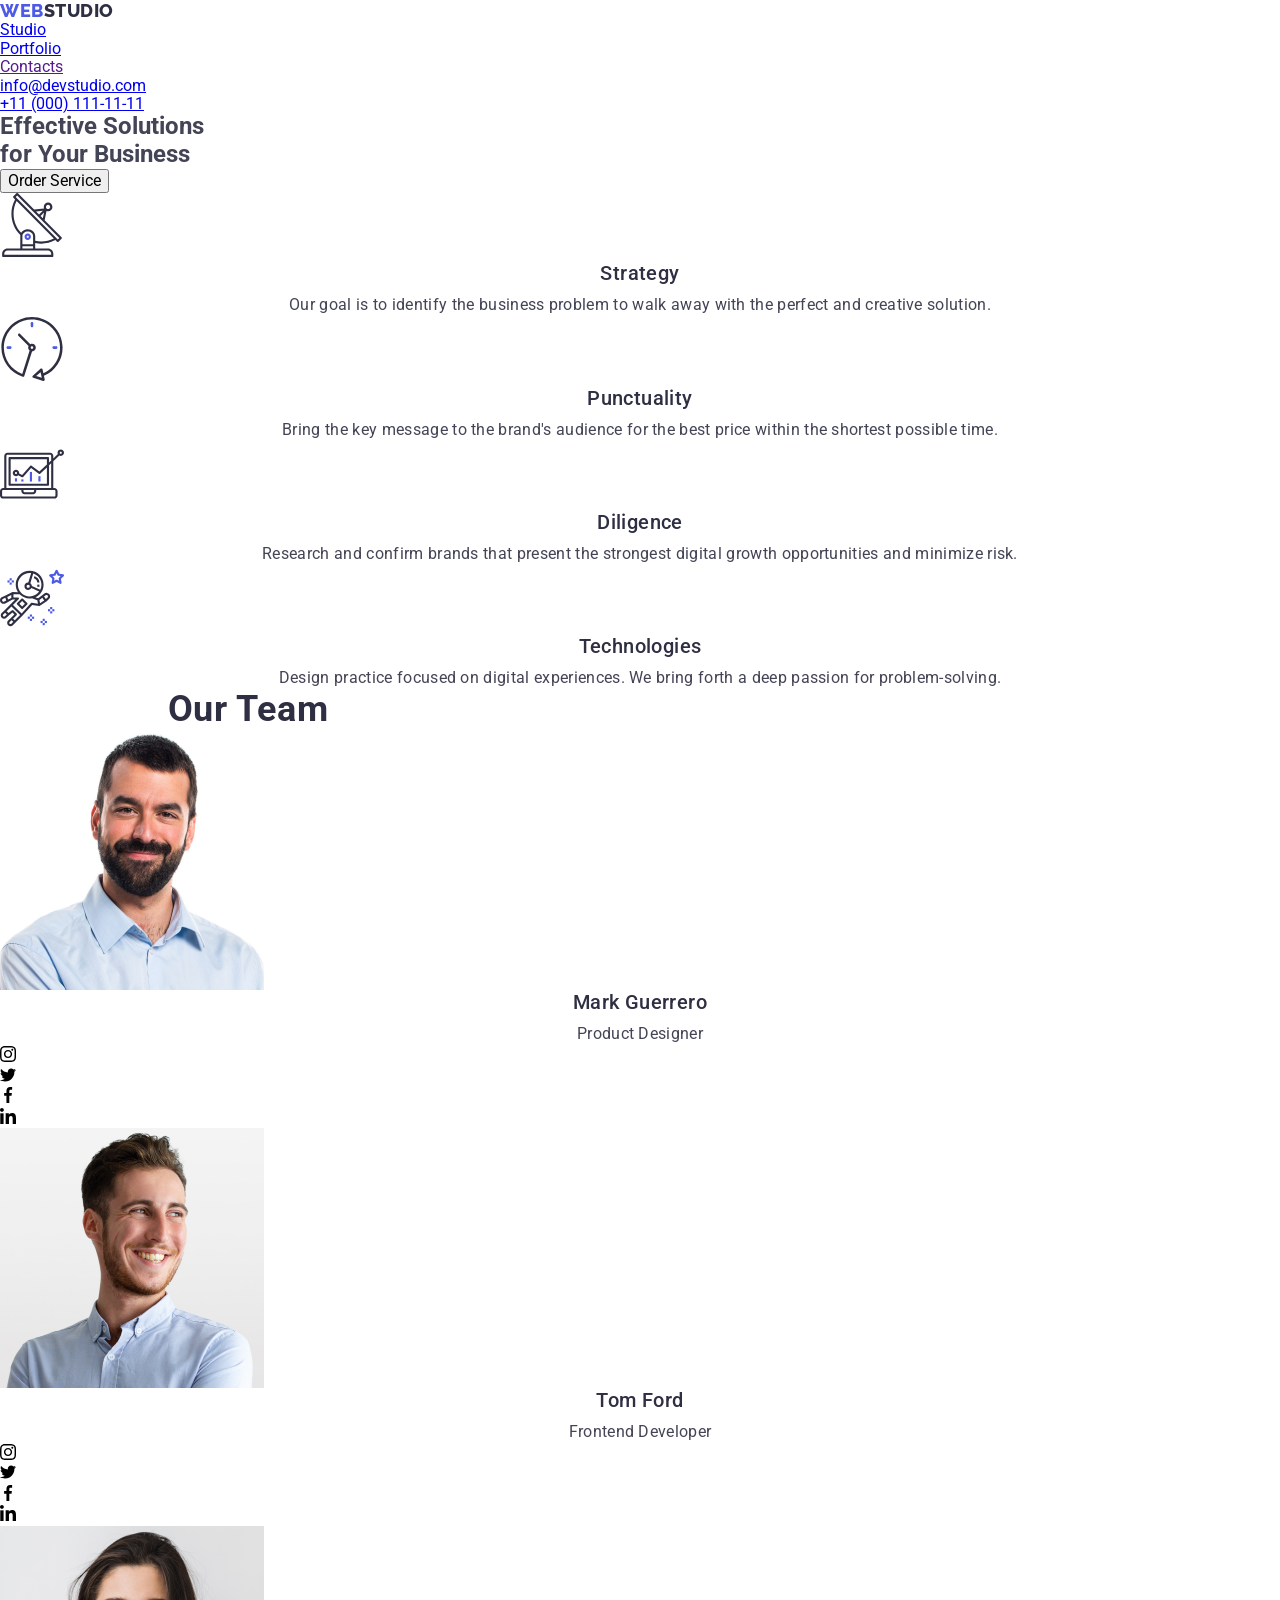
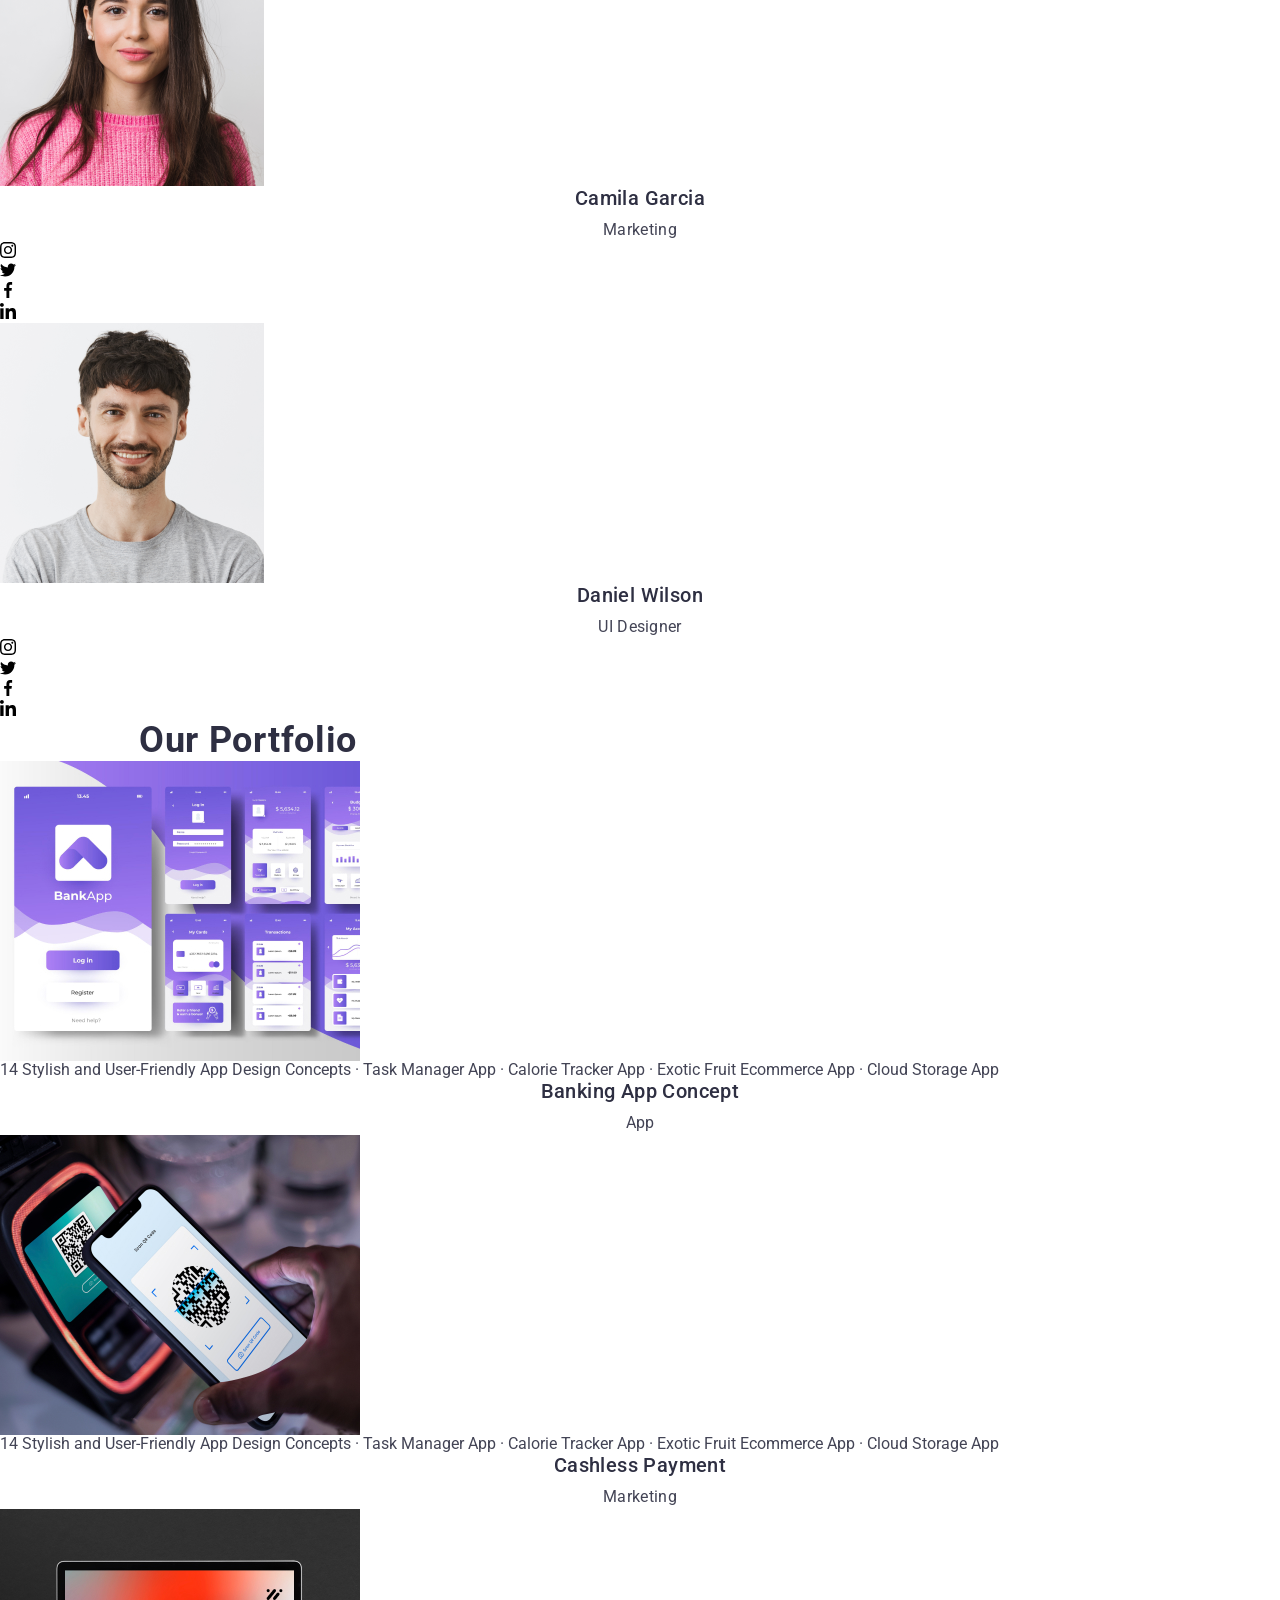
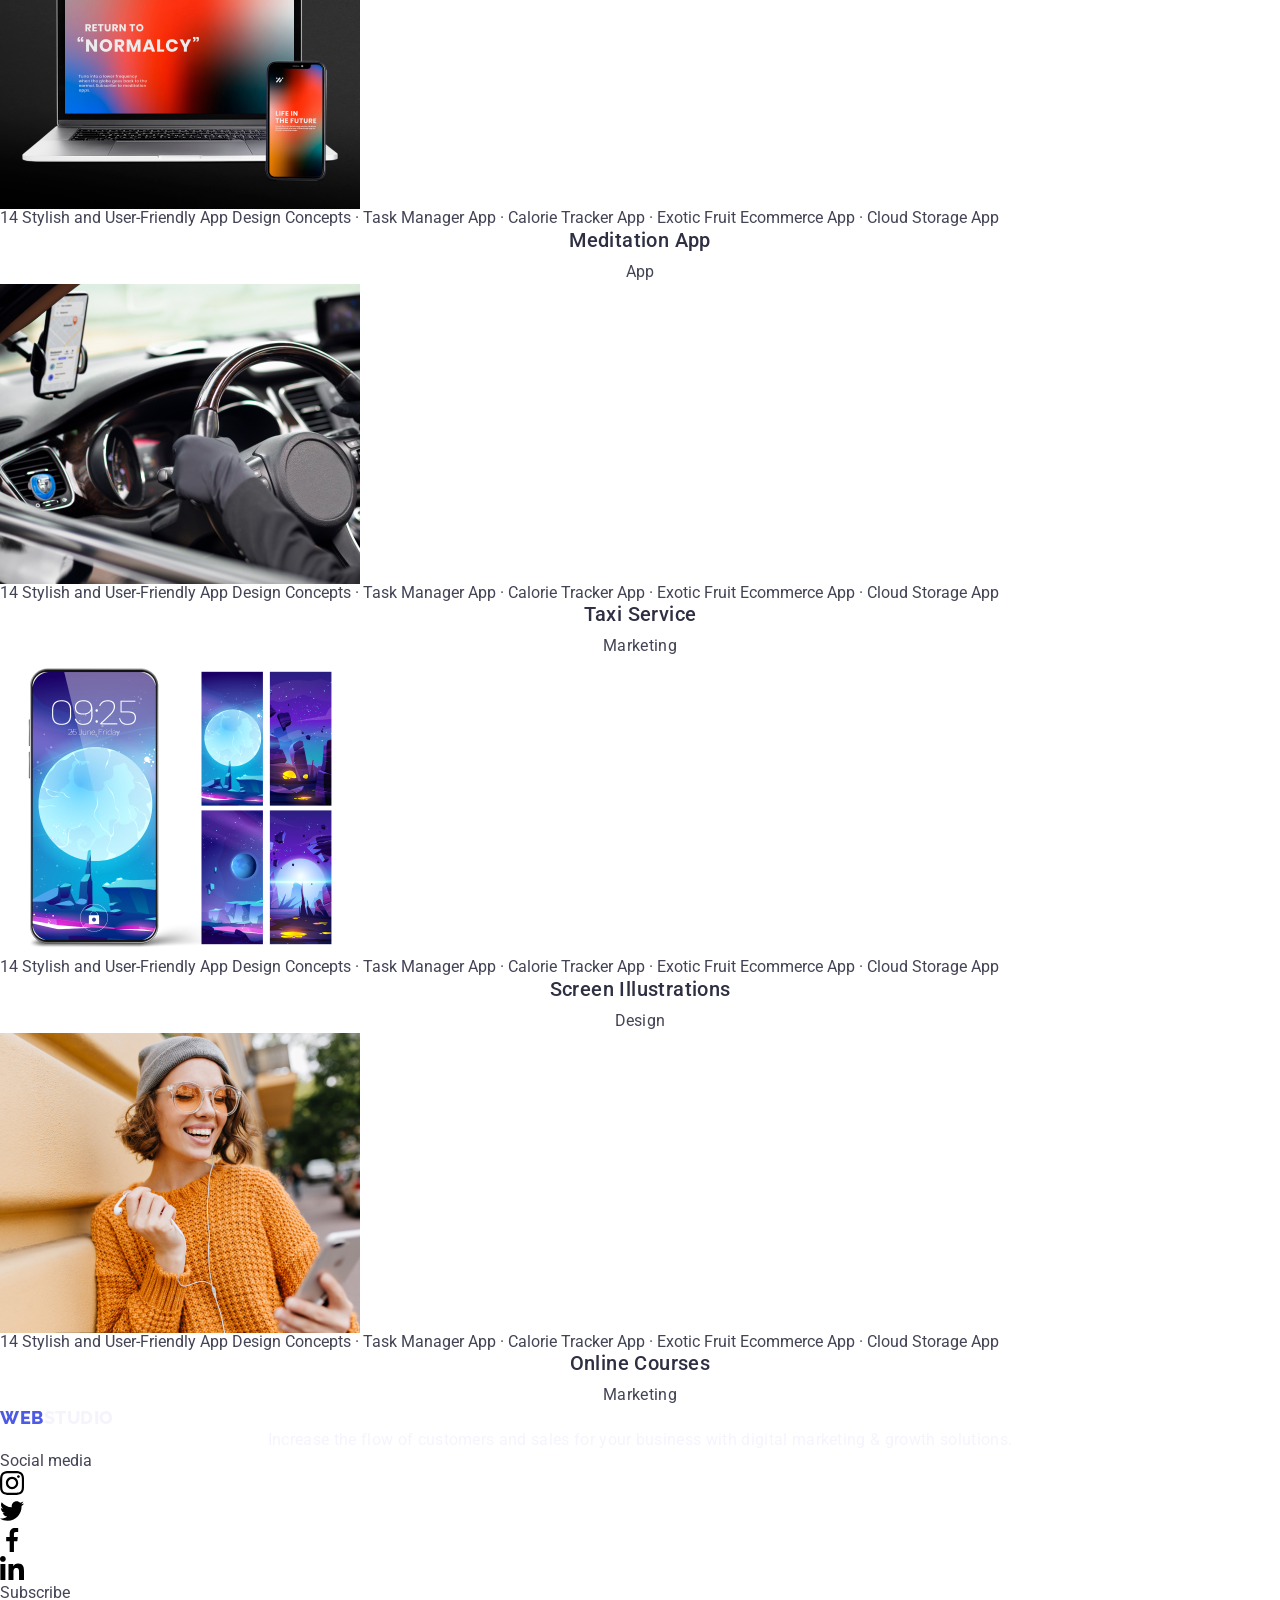
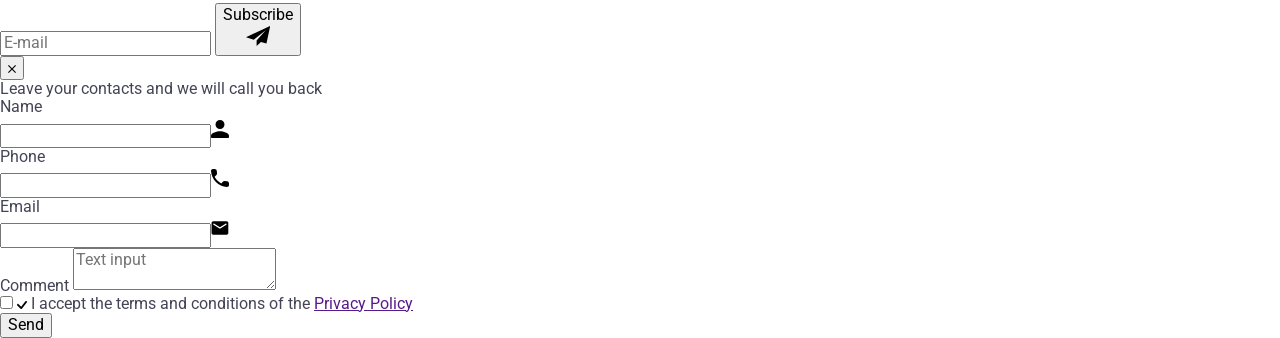
==== commit 315e7b8a: "as" ====
--- a/index.html
+++ b/index.html
@@ -559,29 +559,29 @@
           <div class="form-container comment-container">
             <label class="modal-label" for="user-comment">Comment</label>
             <textarea
+              id="user-comment"
               name="user-comment"
               class="modal-comment"
               placeholder="Text input"
             ></textarea>
           </div>
           <div class="checkbox-container">
-            <div class="icon-and-input">
-              <input
-                type="checkbox"
-                class="checkbox"
-                id="user-privacy"
-                name="user-comment-text"
-                required
-              />
-              <label class="checkbox-label" for="user-privacy"
-                ><span class="checkbox-text"
-                  ><svg class="bird-icon" width="10" height="8">
-                    <use href="./images/icons.svg#icon-bird"></use></svg
-                  >I accept the terms and conditions of the
-                  <a class="modal-privacy-link link" href="">Privacy Policy</a>
-                </span></label
-              >
-            </div>
+            <input
+              type="checkbox"
+              class="checkbox"
+              id="user-privacy"
+              name="user-privacyt"
+              required
+            />
+            <label class="checkbox-label" for="user-privacy">
+              <span class="checkbox-icon-container">
+                <svg class="bird-icon" width="10" height="8">
+                  <use href="./images/icons.svg#icon-bird"></use>
+                </svg> </span
+              >I accept the terms and conditions of the
+              <a class="modal-privacy-link link" href=""
+                >Privacy Policy</a
+              ></label>
           </div>
           <button type="submit" class="hero-button modal-button">Send</button>
         </form>
--- a/css/styles.css
+++ b/css/styles.css
@@ -779,6 +779,9 @@
   transition: fill 250ms cubic-bezier(0.4, 0, 0.2, 1);
 }
 .modal-comment {
+  font-size:12px;
+  line-height: 1.17; 
+  letter-spacing: 0.04em;
   resize: none;
   width: 100%;
   height: 120px;
@@ -795,7 +798,7 @@
 .modal-input:hover,
 .modal-comment:focus,
 .modal-comment:hover {
-  border-color: var(--blue-button-and-logo-color);
+  border-color: var(--blue-button-and-logo-color)
 }
 .modal-icon:focus,
 .modal-icon:hover {
@@ -871,6 +874,10 @@
 .checkbox-label {
   display: inline-block;
   position: relative;
+
+  font-size: 12px; 
+  letter-spacing: 0.04em;
+  color:var(--border-color);
 }
 
 .modal-button {
@@ -972,3 +979,21 @@
   margin-bottom: 0;
   margin-bottom: 16px;
 }
+
+.checkbox-container{
+  margin-bottom: 24px; 
+}
+
+.checkbox-item-container{
+  display:inline-flex;
+  align-items: center;
+  justify-content: center; 
+  fill: transparent;
+  width: 16px;
+  height: 16px;
+  border-radius: 2px;
+  border: 1px solid rgba(46, 47, 66, 0.4);
+  transition: background-color 250ms cubic-bezier(0.4, 0, 0.2, 1),
+    border 250ms cubic-bezier(0.4, 0, 0.2, 1),
+    fill 250ms cubic-bezier(0.4, 0, 0.2, 1);
+}
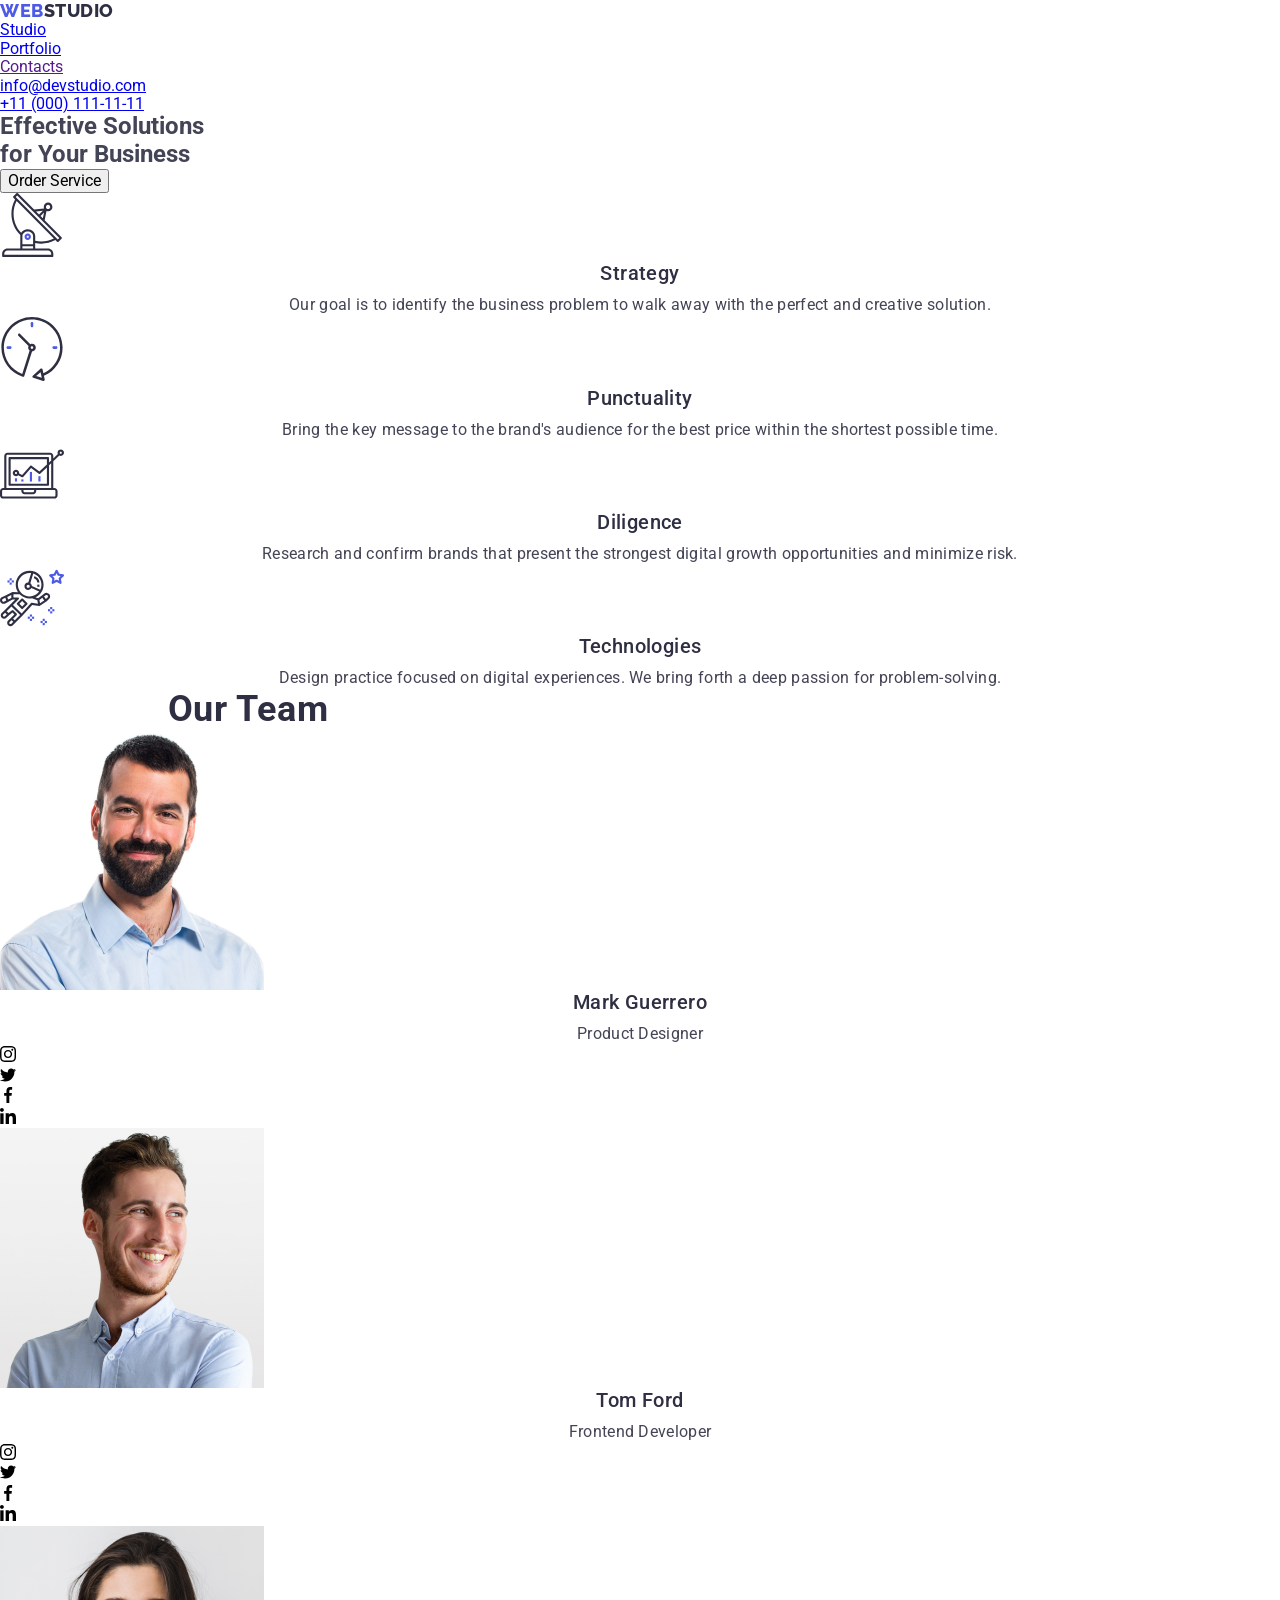
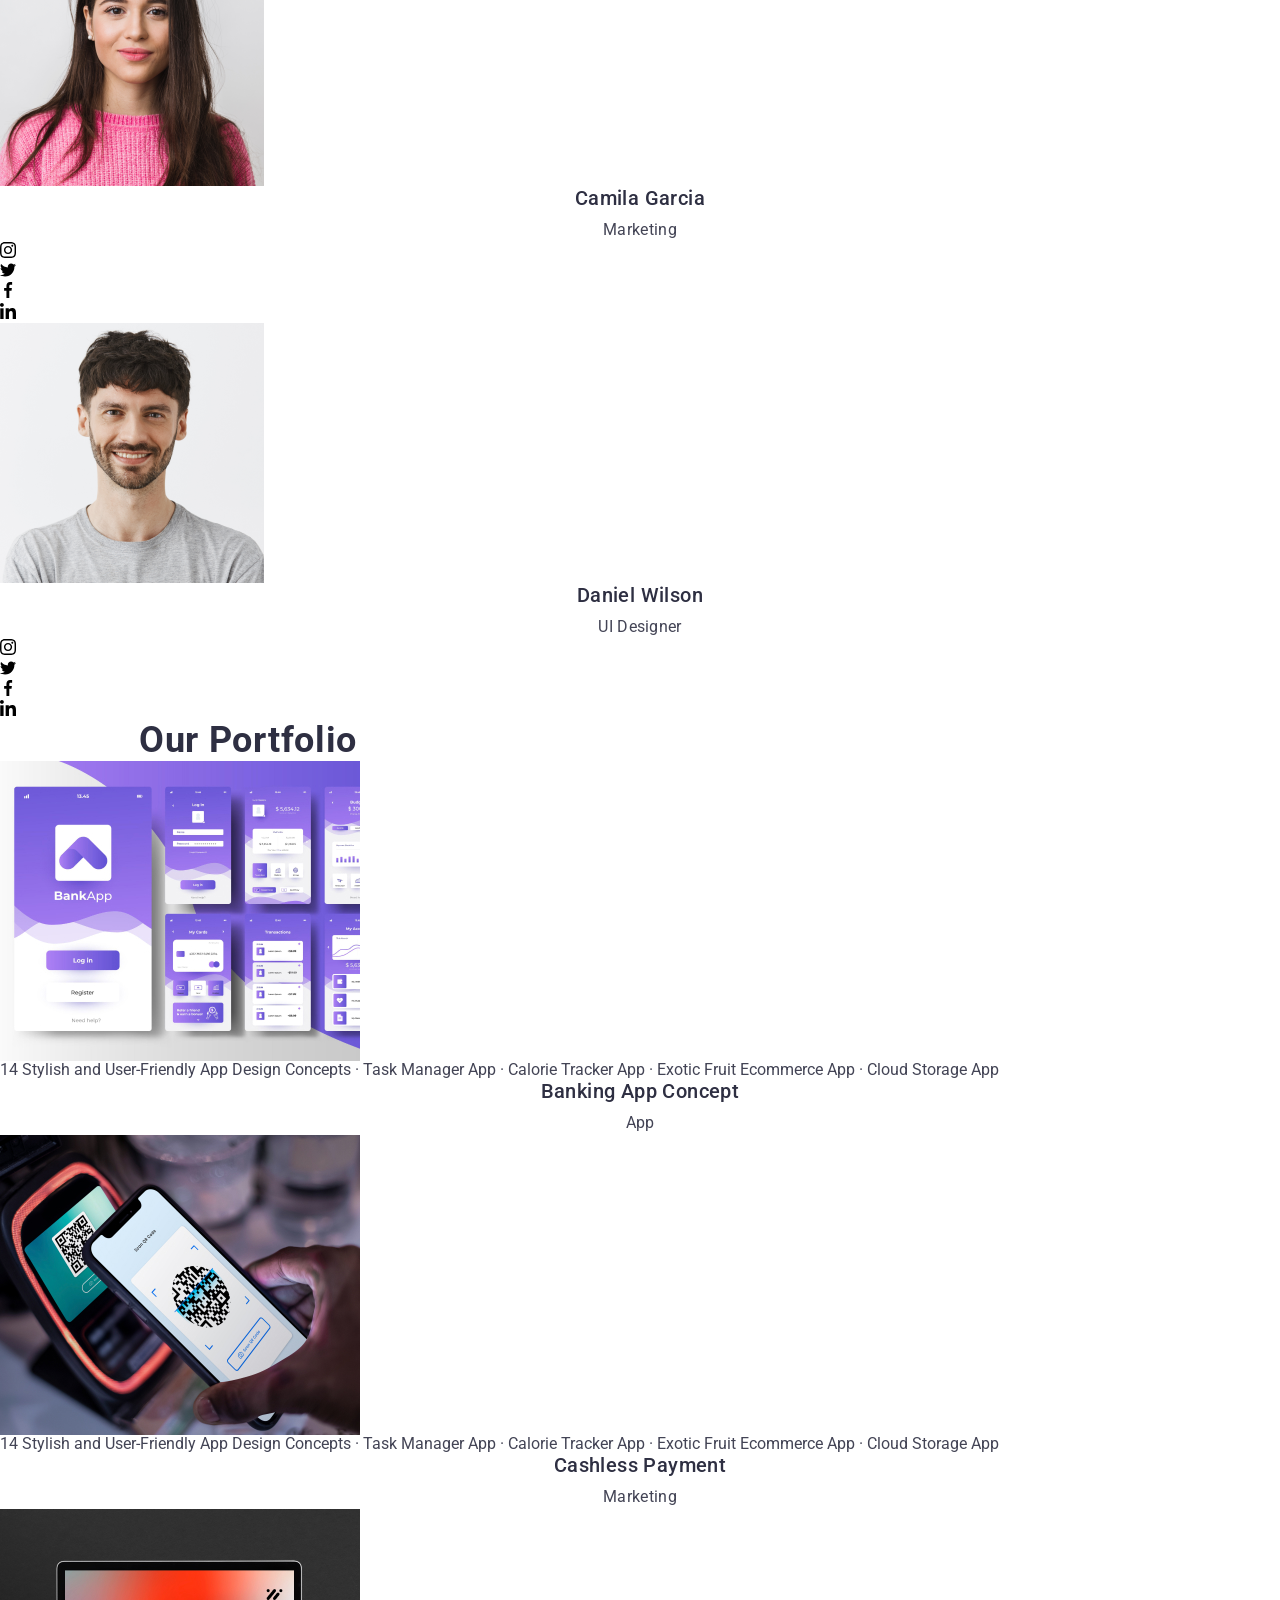
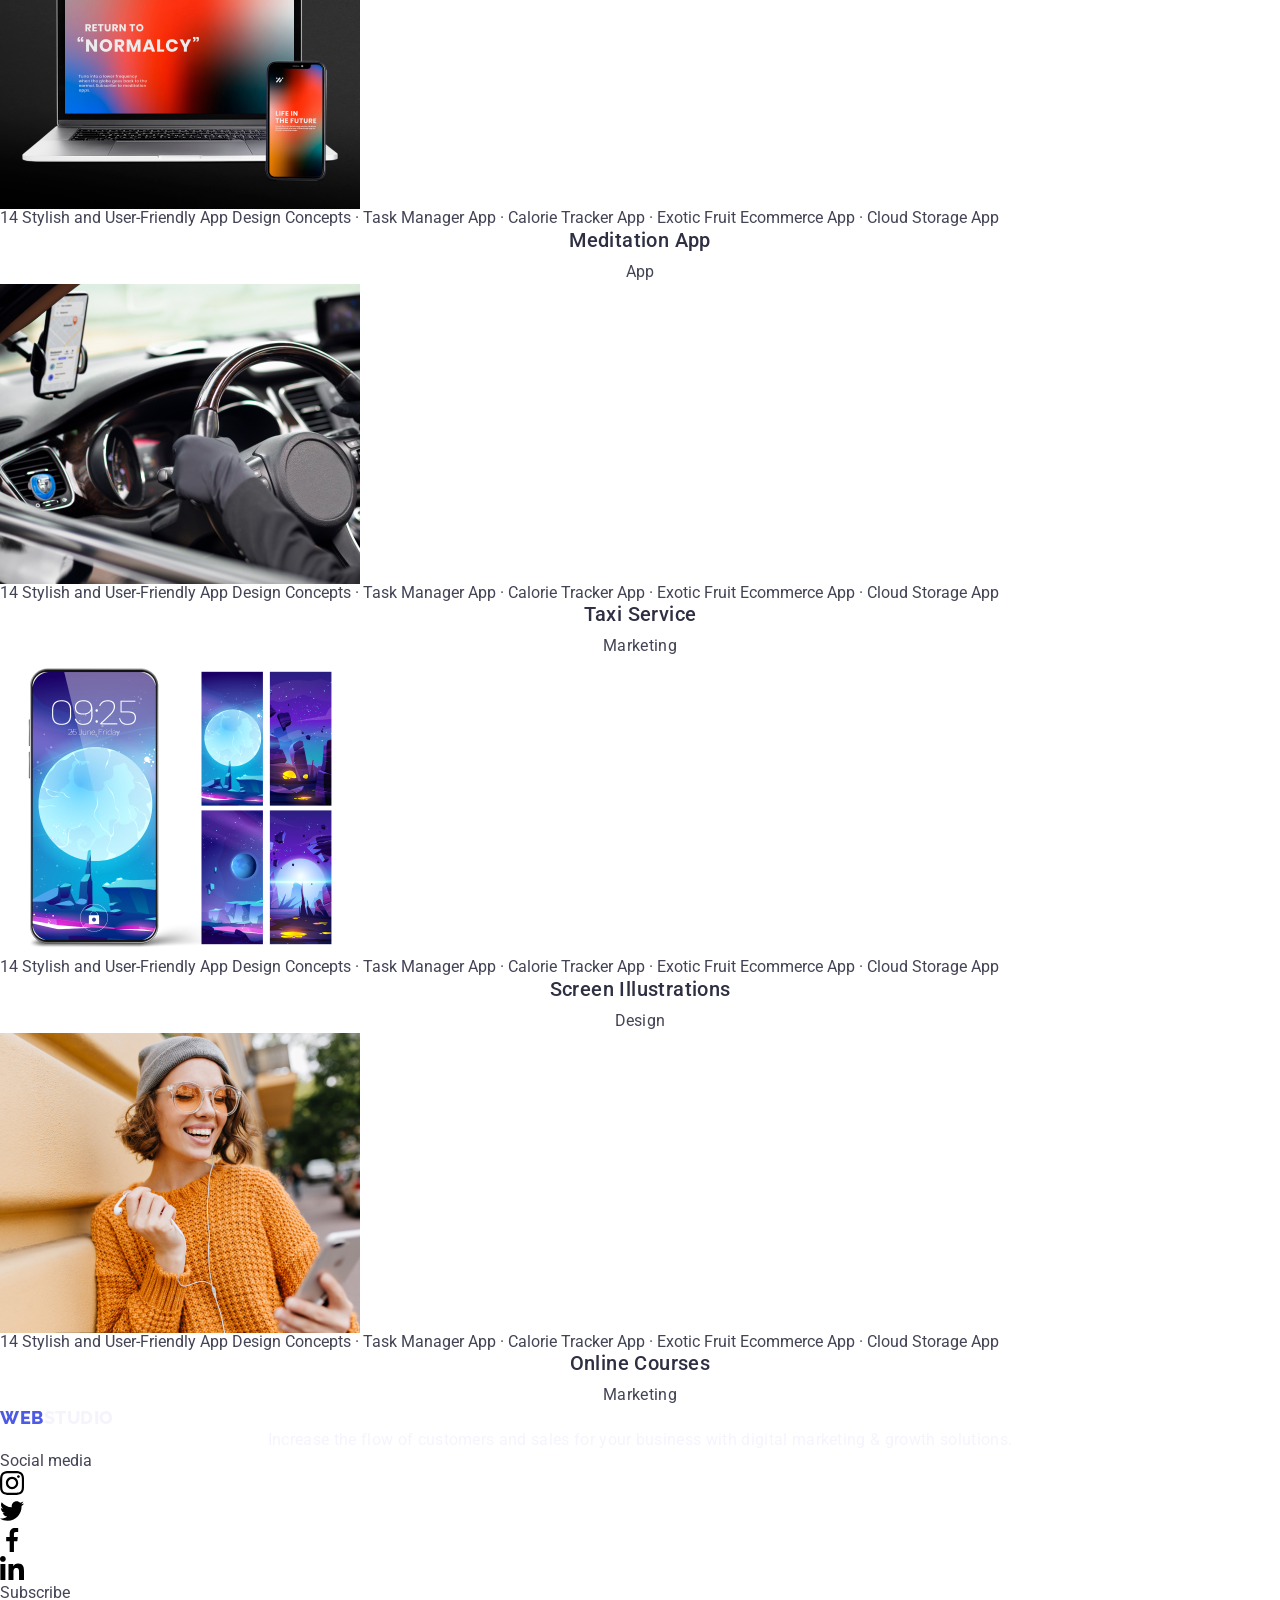
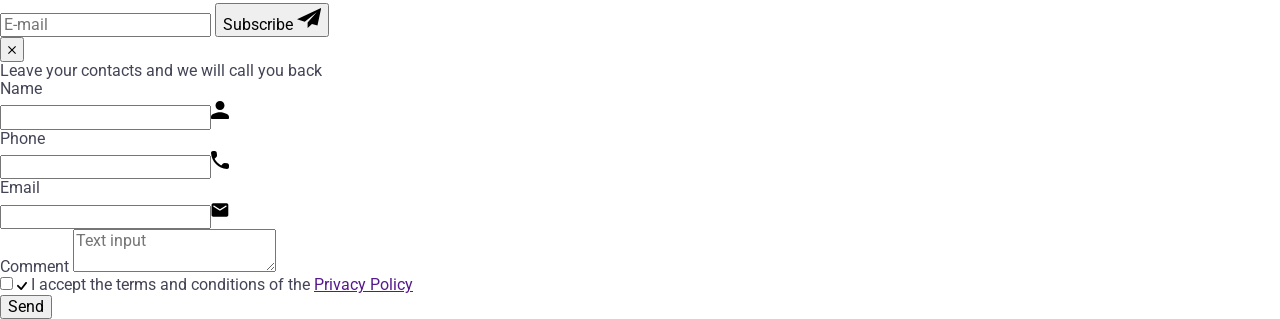
==== commit a63eae79: "Update index.html" ====
--- a/index.html
+++ b/index.html
@@ -493,7 +493,7 @@
               />
             </label>
             <button type="submit" class="footer-button">
-              <p class="footer-button-text">Subscribe</p>
+              Subscribe
               <svg class="footer-icon" width="24" height="24">
                 <use href="./images/icons.svg#icon-send"></use>
               </svg>
--- a/css/styles.css
+++ b/css/styles.css
@@ -666,13 +666,13 @@
   box-shadow: 0px 1px 1px rgba(0, 0, 0, 0.14), 0px 1px 3px rgba(0, 0, 0, 0.12),
     0px 2px 1px rgba(0, 0, 0, 0.2);
   transform: scale(1);
-  transition: opacity 250ms cubic-bezier(0.4, 0, 0.2, 1),
-    visibility 250ms cubic-bezier(0.4, 0, 0.2, 1);
-}
-
-.backdrop.is-hidden .backdrop-info-wrapper {
+  transition: transform 250ms cubic-bezier(0.4, 0, 0.2, 1);
+}
+
+.backdrop.is-hidden {
   opacity: 0;
 }
+
 .data-model-close-button {
   display: flex;
   align-items: center;
@@ -779,8 +779,8 @@
   transition: fill 250ms cubic-bezier(0.4, 0, 0.2, 1);
 }
 .modal-comment {
-  font-size:12px;
-  line-height: 1.17; 
+  font-size: 12px;
+  line-height: 1.17;
   letter-spacing: 0.04em;
   resize: none;
   width: 100%;
@@ -798,7 +798,7 @@
 .modal-input:hover,
 .modal-comment:focus,
 .modal-comment:hover {
-  border-color: var(--blue-button-and-logo-color)
+  border-color: var(--blue-button-and-logo-color);
 }
 .modal-icon:focus,
 .modal-icon:hover {
@@ -838,7 +838,6 @@
     border 250ms cubic-bezier(0.4, 0, 0.2, 1),
     fill 250ms cubic-bezier(0.4, 0, 0.2, 1);
 }
-
 
 .checkbox {
   appearance: none;
@@ -875,9 +874,9 @@
   display: inline-block;
   position: relative;
 
-  font-size: 12px; 
-  letter-spacing: 0.04em;
-  color:var(--border-color);
+  font-size: 12px;
+  letter-spacing: 0.04em;
+  color: var(--border-color);
 }
 
 .modal-button {
@@ -980,14 +979,14 @@
   margin-bottom: 16px;
 }
 
-.checkbox-container{
-  margin-bottom: 24px; 
-}
-
-.checkbox-item-container{
-  display:inline-flex;
-  align-items: center;
-  justify-content: center; 
+.checkbox-container {
+  margin-bottom: 24px;
+}
+
+.checkbox-item-container {
+  display: inline-flex;
+  align-items: center;
+  justify-content: center;
   fill: transparent;
   width: 16px;
   height: 16px;
